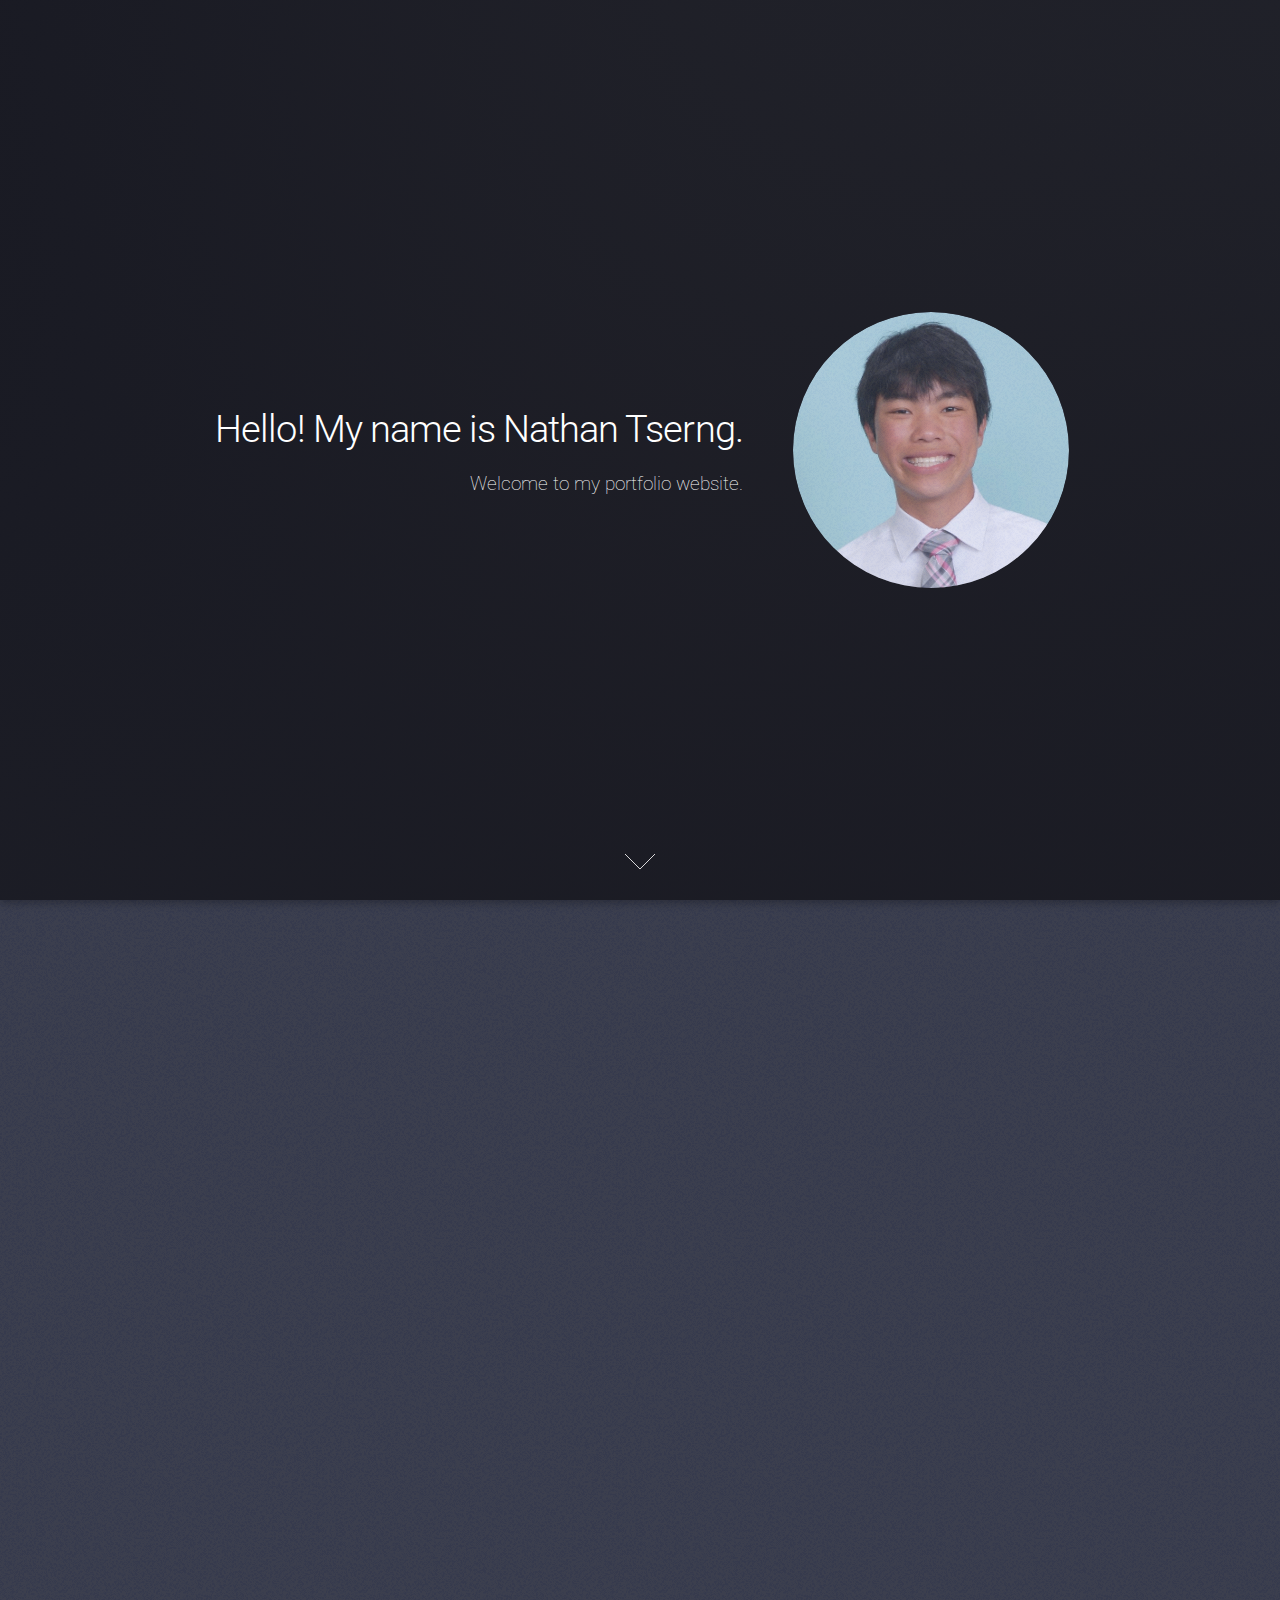
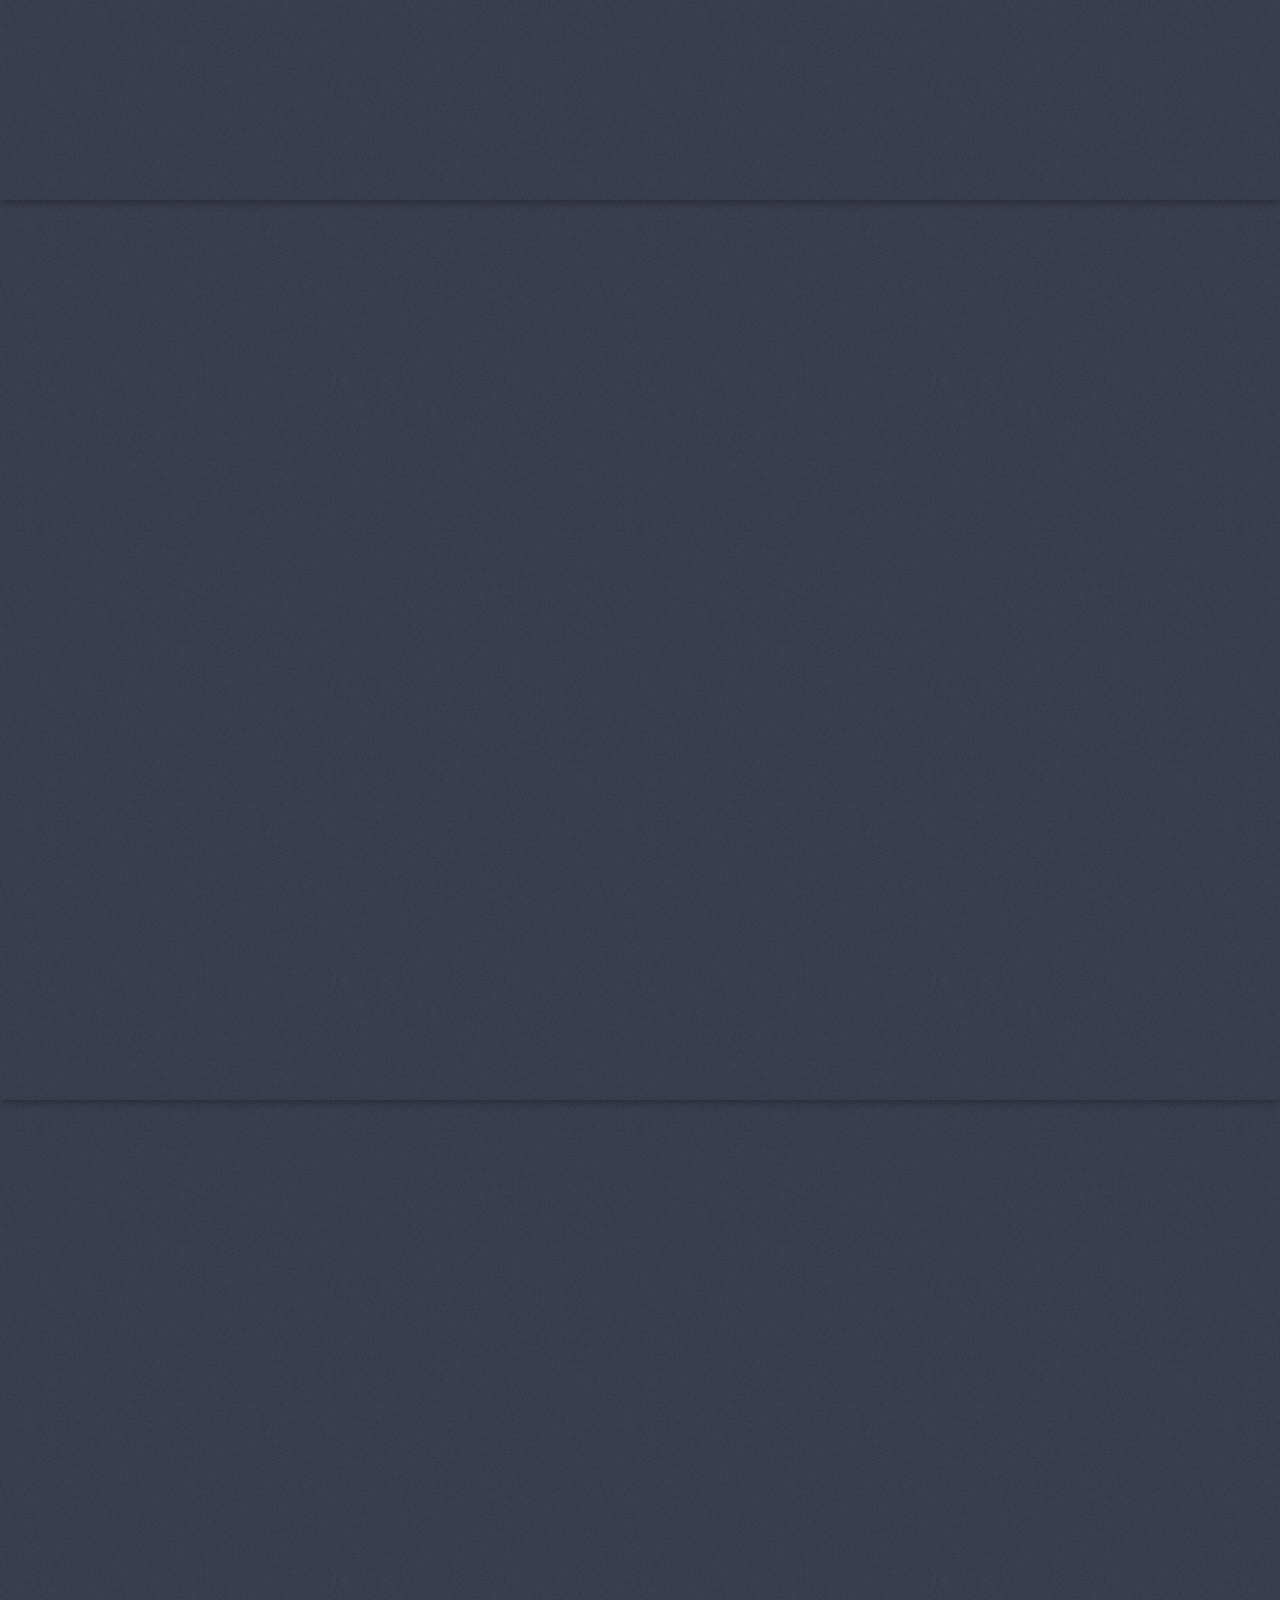
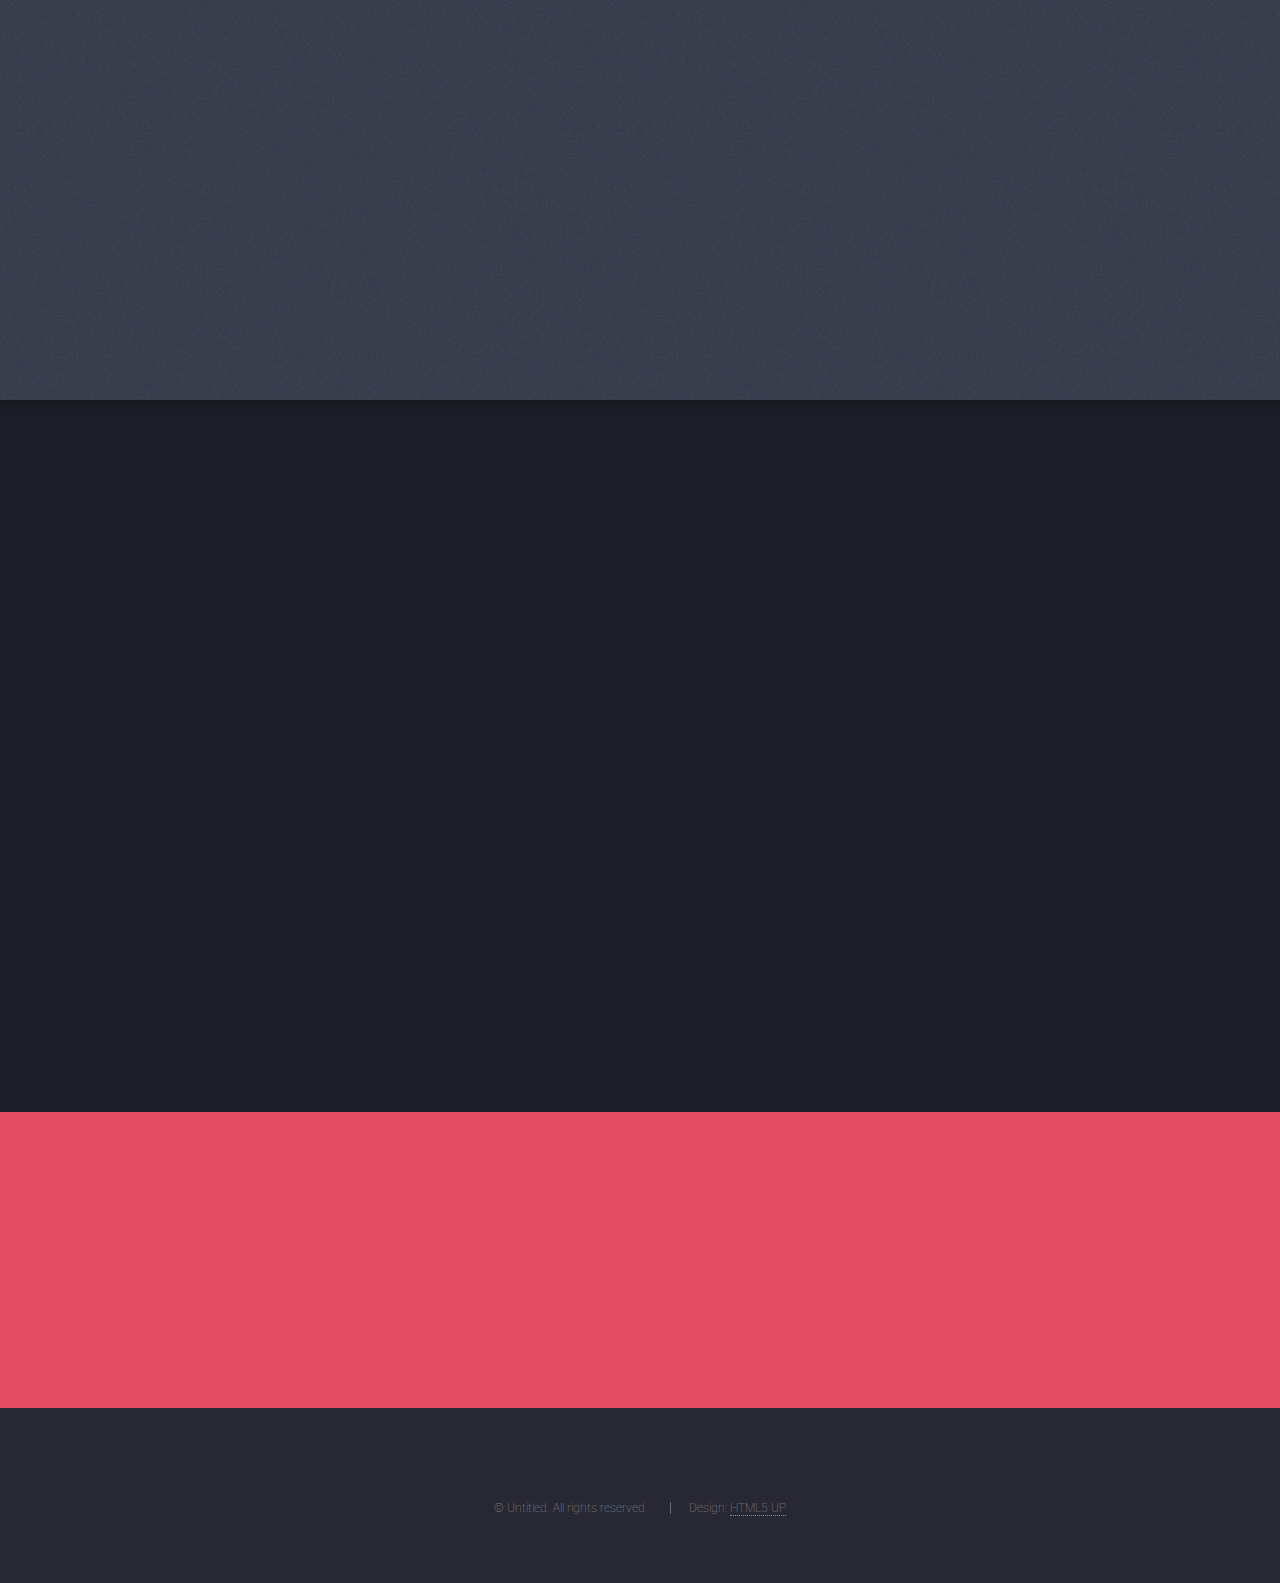
==== index.html @ 0f5d3986 "deleted learn more buttons" ====
<!DOCTYPE html>
<!--
	Landed by HTML5 UP
	html5up.net | @ajlkn
	Free for personal and commercial use under the CCA 3.0 license (html5up.net/license)
-->
<html>
  <head>
    <title>Nathan Tserng Portfolio</title>
    <meta charset="utf-8" />
    <meta
      name="viewport"
      content="width=device-width, initial-scale=1, user-scalable=no"
    />
    <link rel="stylesheet" href="assets/css/main.css" />
    <noscript
      ><link rel="stylesheet" href="assets/css/noscript.css"
    /></noscript>
    <style>
      .image {
        background-size: cover;
      }
    </style>
  </head>
  <body class="is-preload landing">
    <div id="page-wrapper">
      <!-- Banner -->
      <section id="banner">
        <div class="content">
          <header>
            <h2>Hello! My name is Nathan Tserng.</h2>
            <p>Welcome to my portfolio website.</p>
          </header>
          <span class="image"><img src="images/nathanimage.jpg" alt="" /></span>
        </div>
        <a href="#one" class="goto-next scrolly">Next</a>
      </section>

      <!-- One -->
      <section id="one" class="spotlight style1 bottom">
        <span class="image fit main"
          ><img src="images/tamu.jpg" alt=""
        /></span>
        <div class="content">
          <div class="container">
            <div class="row">
              <div class="col-4 col-12-medium">
                <header>
                  <h2>Here is what I've been doing recently.</h2>
                  <p>Check out some of my projects and experiences below.</p>
                </header>
              </div>
              <div class="col-4 col-12-medium">
                <p>
                  My name is Nathan Tserng, and I am currently an Engineering major at Texas A&M University.
                </p>
              </div>
              <div class="col-4 col-12-medium">

              </div>
            </div>
          </div>
        </div>
        <a href="#two" class="goto-next scrolly">Next</a>
      </section>

      <!-- Two -->
      <section id="two" class="spotlight style2 right">
        <span class="image fit main"
          ><img src="images/chatgpt.jpg" alt=""
        /></span>
        <div class="content">
          <header>
            <h2>Chat GPT and Philosophy Research</h2>
            <p>May 2023 - Present</p>
          </header>
          <p>
            Worked with ChatGPT and OpenAI to see how they could be used to
            automate philosphy research in the future. Also worked on developing
            an article summarizer using Python.
          </p>
          <!--
          <ul class="actions">
            <li><a href="#" class="button">Learn More</a></li>
          </ul>
        -->
        </div>
        <a href="#three" class="goto-next scrolly">Next</a>
      </section>

      <!-- Three -->
      <section id="three" class="spotlight style3 left">
        <span class="image fit main bottom"
          ><img src="images/iphone.jpg" alt=""
        /></span>
        <div class="content">
          <header>
            <h2>iOS Development Project</h2>
            <p>August 2022 - December 2022</p>
          </header>
          <p>
            Built a simple war card game for the Apple App Store. Coded both
            front-end and back-end using Swift.
          </p>
          <!--
          <ul class="actions">
            <li><a href="#" class="button">Learn More</a></li>
          </ul>
        -->
        </div>
        <a href="#four" class="goto-next scrolly">Next</a>
      </section>

      <!-- Four -->
      <section id="four" class="wrapper style1 special fade-up">
        <div class="container">
          <header class="major">
            <h2>Organizations</h2>
            <p>Here are some of the other things I am involved in.</p>
          </header>
          <div class="box alt">
            <div class="row gtr-uniform">
              <section class="col-4 col-6-medium col-12-xsmall">
                <span class="icon solid alt major fa-chart-area"></span>
                <h3>Aggie Coding Club</h3>
                <p>
                  Attended coding workshops and took part in coding projects
                </p>
              </section>
              <section class="col-4 col-6-medium col-12-xsmall">
                <span class="icon solid alt major fa-comment"></span>
                <h3>National Organization for Business and Engineering</h3>
                <p>
                  Dealt with the intersection between the fields of engineering and business
                </p>
              </section>
              <section class="col-4 col-6-medium col-12-xsmall">
                <span class="icon solid alt major fa-flask"></span>
                <h3>Brown Foundation Leadership Organization</h3>
                <p>
                  Worked on becoming leaders around the community and across campus
                </p>
              </section>
              
            </div>
          </div>
          <footer class="major">
            <ul class="actions special">
              <li><a href="#" class="button">Back to the top</a></li>
            </ul>
          </footer>
        </div>
      </section>

      <!-- Five -->
      <section id="five" class="wrapper style2 special fade">
        <div class="container">
          <header>
            <h2>Contact Me</h2>
            <p>
              Click the links below to learn more about me or email me.
            </p>
          </header>
          <ul class="icons">
            <li>
              <a href="https://www.linkedin.com/in/nathantserng" class="icon brands alt fa-linkedin-in"
                ><span class="label">LinkedIn</span></a
              >
            </li>
  
            <li>
              <a href="https://www.github.com/ntserng" class="icon brands alt fa-github"
                ><span class="label">GitHub</span></a
              >
            </li>
            <li>
              <a href="mailto:ntserng@gmail.com" class="icon solid alt fa-envelope"
                ><span class="label">Email</span></a
              >
            </li>
          </ul>

            </div>
          </form>
        </div>
      </section>

      <!-- Footer -->
      <footer id="footer">
        
        <ul class="copyright">
          <li>&copy; Untitled. All rights reserved.</li>
          <li>Design: <a href="http://html5up.net">HTML5 UP</a></li>
        </ul>
      </footer>
    </div>

    <!-- Scripts -->
    <script src="assets/js/jquery.min.js"></script>
    <script src="assets/js/jquery.scrolly.min.js"></script>
    <script src="assets/js/jquery.dropotron.min.js"></script>
    <script src="assets/js/jquery.scrollex.min.js"></script>
    <script src="assets/js/browser.min.js"></script>
    <script src="assets/js/breakpoints.min.js"></script>
    <script src="assets/js/util.js"></script>
    <script src="assets/js/main.js"></script>
  </body>
</html>
---- assets/css/main.css ----
@import url("fontawesome-all.min.css");
@import url("https://fonts.googleapis.com/css?family=Roboto:100,300,100italic,300italic");

/*
	Landed by HTML5 UP
	html5up.net | @ajlkn
	Free for personal and commercial use under the CCA 3.0 license (html5up.net/license)
*/

html, body, div, span, applet, object,
iframe, h1, h2, h3, h4, h5, h6, p, blockquote,
pre, a, abbr, acronym, address, big, cite,
code, del, dfn, em, img, ins, kbd, q, s, samp,
small, strike, strong, sub, sup, tt, var, b,
u, i, center, dl, dt, dd, ol, ul, li, fieldset,
form, label, legend, table, caption, tbody,
tfoot, thead, tr, th, td, article, aside,
canvas, details, embed, figure, figcaption,
footer, header, hgroup, menu, nav, output, ruby,
section, summary, time, mark, audio, video {
	margin: 0;
	padding: 0;
	border: 0;
	font-size: 100%;
	font: inherit;
	vertical-align: baseline;}

article, aside, details, figcaption, figure,
footer, header, hgroup, menu, nav, section {
	display: block;}

body {
	line-height: 1;
}

ol, ul {
	list-style: none;
}

blockquote, q {
	quotes: none;
}

	blockquote:before, blockquote:after, q:before, q:after {
		content: '';
		content: none;
	}

table {
	border-collapse: collapse;
	border-spacing: 0;
}

body {
	-webkit-text-size-adjust: none;
}

mark {
	background-color: transparent;
	color: inherit;
}

input::-moz-focus-inner {
	border: 0;
	padding: 0;
}

input, select, textarea {
	-moz-appearance: none;
	-webkit-appearance: none;
	-ms-appearance: none;
	appearance: none;
}

/* Basic */

	html {
		box-sizing: border-box;
	}

	*, *:before, *:after {
		box-sizing: inherit;
	}

	html, body {
		background: #1c1d26;
	}

	body.is-preload *, body.is-preload *:before, body.is-preload *:after {
		-moz-animation: none !important;
		-webkit-animation: none !important;
		-ms-animation: none !important;
		animation: none !important;
		-moz-transition: none !important;
		-webkit-transition: none !important;
		-ms-transition: none !important;
		transition: none !important;
	}

	body, input, select, textarea {
		color: rgba(255, 255, 255, 0.75);
		font-family: "Roboto", Helvetica, sans-serif;
		font-size: 15pt;
		font-weight: 100;
		line-height: 1.75em;
	}

	a {
		-moz-transition: border-color 0.2s ease-in-out, color 0.2s ease-in-out;
		-webkit-transition: border-color 0.2s ease-in-out, color 0.2s ease-in-out;
		-ms-transition: border-color 0.2s ease-in-out, color 0.2s ease-in-out;
		transition: border-color 0.2s ease-in-out, color 0.2s ease-in-out;
		border-bottom: dotted 1px;
		color: #e44c65;
		text-decoration: none;
	}

		a:hover {
			color: #e44c65 !important;
			border-bottom-color: transparent;
		}

	strong, b {
		color: #ffffff;
		font-weight: 300;
	}

	em, i {
		font-style: italic;
	}

	p {
		margin: 0 0 2em 0;
	}

	h1, h2, h3, h4, h5, h6 {
		color: #ffffff;
		font-weight: 300;
		line-height: 1em;
		margin: 0 0 1em 0;
	}

		h1 a, h2 a, h3 a, h4 a, h5 a, h6 a {
			color: inherit;
			border: 0;
		}

	h2 {
		font-size: 2em;
		line-height: 1.5em;
		letter-spacing: -0.025em;
	}

	h3 {
		font-size: 1.35em;
		line-height: 1.5em;
	}

	h4 {
		font-size: 1.1em;
		line-height: 1.5em;
	}

	h5 {
		font-size: 0.9em;
		line-height: 1.5em;
	}

	h6 {
		font-size: 0.7em;
		line-height: 1.5em;
	}

	sub {
		font-size: 0.8em;
		position: relative;
		top: 0.5em;
	}

	sup {
		font-size: 0.8em;
		position: relative;
		top: -0.5em;
	}

	hr {
		border: 0;
		border-bottom: solid 1px rgba(255, 255, 255, 0.3);
		margin: 3em 0;
	}

		hr.major {
			margin: 4em 0;
		}

	blockquote {
		border-left: solid 4px rgba(255, 255, 255, 0.3);
		font-style: italic;
		margin: 0 0 2em 0;
		padding: 0.5em 0 0.5em 2em;
	}

	code {
		background: rgba(255, 255, 255, 0.075);
		border-radius: 4px;
		font-family: "Courier New", monospace;
		font-size: 0.9em;
		margin: 0 0.25em;
		padding: 0.25em 0.65em;
	}

	pre {
		-webkit-overflow-scrolling: touch;
		font-family: "Courier New", monospace;
		font-size: 0.9em;
		margin: 0 0 2em 0;
	}

		pre code {
			display: block;
			line-height: 1.75em;
			padding: 1em 1.5em;
			overflow-x: auto;
		}

	.align-left {
		text-align: left;
	}

	.align-center {
		text-align: center;
	}

	.align-right {
		text-align: right;
	}

/* Loader */

	@-moz-keyframes spinner-show {
		0% {
			opacity: 0;
		}

		100% {
			opacity: 1;
		}
	}

	@-webkit-keyframes spinner-show {
		0% {
			opacity: 0;
		}

		100% {
			opacity: 1;
		}
	}

	@-ms-keyframes spinner-show {
		0% {
			opacity: 0;
		}

		100% {
			opacity: 1;
		}
	}

	@keyframes spinner-show {
		0% {
			opacity: 0;
		}

		100% {
			opacity: 1;
		}
	}

	@-moz-keyframes spinner-hide {
		0% {
			color: rgba(255, 255, 255, 0.15);
			z-index: 100001;
			-moz-transform: scale(1) rotate(0deg);
			-webkit-transform: scale(1) rotate(0deg);
			-ms-transform: scale(1) rotate(0deg);
			transform: scale(1) rotate(0deg);
		}

		99% {
			color: #1c1d26;
			z-index: 100001;
			-moz-transform: scale(0.5) rotate(360deg);
			-webkit-transform: scale(0.5) rotate(360deg);
			-ms-transform: scale(0.5) rotate(360deg);
			transform: scale(0.5) rotate(360deg);
		}

		100% {
			color: #1c1d26;
			z-index: -1;
			-moz-transform: scale(0.5) rotate(360deg);
			-webkit-transform: scale(0.5) rotate(360deg);
			-ms-transform: scale(0.5) rotate(360deg);
			transform: scale(0.5) rotate(360deg);
		}
	}

	@-webkit-keyframes spinner-hide {
		0% {
			color: rgba(255, 255, 255, 0.15);
			z-index: 100001;
			-moz-transform: scale(1) rotate(0deg);
			-webkit-transform: scale(1) rotate(0deg);
			-ms-transform: scale(1) rotate(0deg);
			transform: scale(1) rotate(0deg);
		}

		99% {
			color: #1c1d26;
			z-index: 100001;
			-moz-transform: scale(0.5) rotate(360deg);
			-webkit-transform: scale(0.5) rotate(360deg);
			-ms-transform: scale(0.5) rotate(360deg);
			transform: scale(0.5) rotate(360deg);
		}

		100% {
			color: #1c1d26;
			z-index: -1;
			-moz-transform: scale(0.5) rotate(360deg);
			-webkit-transform: scale(0.5) rotate(360deg);
			-ms-transform: scale(0.5) rotate(360deg);
			transform: scale(0.5) rotate(360deg);
		}
	}

	@-ms-keyframes spinner-hide {
		0% {
			color: rgba(255, 255, 255, 0.15);
			z-index: 100001;
			-moz-transform: scale(1) rotate(0deg);
			-webkit-transform: scale(1) rotate(0deg);
			-ms-transform: scale(1) rotate(0deg);
			transform: scale(1) rotate(0deg);
		}

		99% {
			color: #1c1d26;
			z-index: 100001;
			-moz-transform: scale(0.5) rotate(360deg);
			-webkit-transform: scale(0.5) rotate(360deg);
			-ms-transform: scale(0.5) rotate(360deg);
			transform: scale(0.5) rotate(360deg);
		}

		100% {
			color: #1c1d26;
			z-index: -1;
			-moz-transform: scale(0.5) rotate(360deg);
			-webkit-transform: scale(0.5) rotate(360deg);
			-ms-transform: scale(0.5) rotate(360deg);
			transform: scale(0.5) rotate(360deg);
		}
	}

	@keyframes spinner-hide {
		0% {
			color: rgba(255, 255, 255, 0.15);
			z-index: 100001;
			-moz-transform: scale(1) rotate(0deg);
			-webkit-transform: scale(1) rotate(0deg);
			-ms-transform: scale(1) rotate(0deg);
			transform: scale(1) rotate(0deg);
		}

		99% {
			color: #1c1d26;
			z-index: 100001;
			-moz-transform: scale(0.5) rotate(360deg);
			-webkit-transform: scale(0.5) rotate(360deg);
			-ms-transform: scale(0.5) rotate(360deg);
			transform: scale(0.5) rotate(360deg);
		}

		100% {
			color: #1c1d26;
			z-index: -1;
			-moz-transform: scale(0.5) rotate(360deg);
			-webkit-transform: scale(0.5) rotate(360deg);
			-ms-transform: scale(0.5) rotate(360deg);
			transform: scale(0.5) rotate(360deg);
		}
	}

	@-moz-keyframes spinner-rotate {
		0% {
			-moz-transform: scale(1) rotate(0deg);
			-webkit-transform: scale(1) rotate(0deg);
			-ms-transform: scale(1) rotate(0deg);
			transform: scale(1) rotate(0deg);
		}

		100% {
			-moz-transform: scale(1) rotate(360deg);
			-webkit-transform: scale(1) rotate(360deg);
			-ms-transform: scale(1) rotate(360deg);
			transform: scale(1) rotate(360deg);
		}
	}

	@-webkit-keyframes spinner-rotate {
		0% {
			-moz-transform: scale(1) rotate(0deg);
			-webkit-transform: scale(1) rotate(0deg);
			-ms-transform: scale(1) rotate(0deg);
			transform: scale(1) rotate(0deg);
		}

		100% {
			-moz-transform: scale(1) rotate(360deg);
			-webkit-transform: scale(1) rotate(360deg);
			-ms-transform: scale(1) rotate(360deg);
			transform: scale(1) rotate(360deg);
		}
	}

	@-ms-keyframes spinner-rotate {
		0% {
			-moz-transform: scale(1) rotate(0deg);
			-webkit-transform: scale(1) rotate(0deg);
			-ms-transform: scale(1) rotate(0deg);
			transform: scale(1) rotate(0deg);
		}

		100% {
			-moz-transform: scale(1) rotate(360deg);
			-webkit-transform: scale(1) rotate(360deg);
			-ms-transform: scale(1) rotate(360deg);
			transform: scale(1) rotate(360deg);
		}
	}

	@keyframes spinner-rotate {
		0% {
			-moz-transform: scale(1) rotate(0deg);
			-webkit-transform: scale(1) rotate(0deg);
			-ms-transform: scale(1) rotate(0deg);
			transform: scale(1) rotate(0deg);
		}

		100% {
			-moz-transform: scale(1) rotate(360deg);
			-webkit-transform: scale(1) rotate(360deg);
			-ms-transform: scale(1) rotate(360deg);
			transform: scale(1) rotate(360deg);
		}
	}

	@-moz-keyframes overlay-hide {
		0% {
			opacity: 1;
			z-index: 100000;
		}

		15% {
			opacity: 1;
			z-index: 100000;
		}

		99% {
			opacity: 0;
			z-index: 100000;
		}

		100% {
			opacity: 0;
			z-index: -1;
		}
	}

	@-webkit-keyframes overlay-hide {
		0% {
			opacity: 1;
			z-index: 100000;
		}

		15% {
			opacity: 1;
			z-index: 100000;
		}

		99% {
			opacity: 0;
			z-index: 100000;
		}

		100% {
			opacity: 0;
			z-index: -1;
		}
	}

	@-ms-keyframes overlay-hide {
		0% {
			opacity: 1;
			z-index: 100000;
		}

		15% {
			opacity: 1;
			z-index: 100000;
		}

		99% {
			opacity: 0;
			z-index: 100000;
		}

		100% {
			opacity: 0;
			z-index: -1;
		}
	}

	@keyframes overlay-hide {
		0% {
			opacity: 1;
			z-index: 100000;
		}

		15% {
			opacity: 1;
			z-index: 100000;
		}

		99% {
			opacity: 0;
			z-index: 100000;
		}

		100% {
			opacity: 0;
			z-index: -1;
		}
	}

	body.landing {
		text-decoration: none;
	}

		body.landing:before {
			-moz-osx-font-smoothing: grayscale;
			-webkit-font-smoothing: antialiased;
			display: inline-block;
			font-style: normal;
			font-variant: normal;
			text-rendering: auto;
			line-height: 1;
			text-transform: none !important;
			font-family: 'Font Awesome 5 Free';
			font-weight: 900;
		}

		body.landing:before {
			-moz-animation: spinner-show 1.5s 1 0.25s ease forwards, spinner-hide 0.25s ease-in-out forwards !important;
			-webkit-animation: spinner-show 1.5s 1 0.25s ease forwards, spinner-hide 0.25s ease-in-out forwards !important;
			-ms-animation: spinner-show 1.5s 1 0.25s ease forwards, spinner-hide 0.25s ease-in-out forwards !important;
			animation: spinner-show 1.5s 1 0.25s ease forwards, spinner-hide 0.25s ease-in-out forwards !important;
			-moz-transform-origin: 50% 50%;
			-webkit-transform-origin: 50% 50%;
			-ms-transform-origin: 50% 50%;
			transform-origin: 50% 50%;
			color: rgba(255, 255, 255, 0.15);
			content: '\f1ce';
			cursor: default;
			display: block;
			font-size: 2em;
			height: 2em;
			left: 50%;
			line-height: 2em;
			margin: -1em 0 0 -1em;
			opacity: 0;
			position: fixed;
			text-align: center;
			top: 50%;
			width: 2em;
			z-index: -1;
		}

		body.landing:after {
			-moz-animation: overlay-hide 1.5s ease-in forwards !important;
			-webkit-animation: overlay-hide 1.5s ease-in forwards !important;
			-ms-animation: overlay-hide 1.5s ease-in forwards !important;
			animation: overlay-hide 1.5s ease-in forwards !important;
			background: #1c1d26;
			content: '';
			display: block;
			height: 100%;
			left: 0;
			opacity: 0;
			position: fixed;
			top: 0;
			width: 100%;
			z-index: -1;
		}

		body.landing.is-preload:before {
			-moz-animation: spinner-show 1.5s 1 0.25s ease forwards, spinner-rotate 0.75s infinite linear !important;
			-webkit-animation: spinner-show 1.5s 1 0.25s ease forwards, spinner-rotate 0.75s infinite linear !important;
			-ms-animation: spinner-show 1.5s 1 0.25s ease forwards, spinner-rotate 0.75s infinite linear !important;
			animation: spinner-show 1.5s 1 0.25s ease forwards, spinner-rotate 0.75s infinite linear !important;
			z-index: 100001;
		}

		body.landing.is-preload:after {
			-moz-animation: none !important;
			-webkit-animation: none !important;
			-ms-animation: none !important;
			animation: none !important;
			opacity: 1;
			z-index: 100000;
		}

	@media (-webkit-min-device-pixel-ratio: 2) {

		body.landing:before {
			line-height: 2.025em;
		}

	}

/* Container */

	.container {
		margin: 0 auto;
		max-width: calc(100% - 4em);
		width: 70em;
	}

		.container.xsmall {
			width: 17.5em;
		}

		.container.small {
			width: 35em;
		}

		.container.medium {
			width: 52.5em;
		}

		.container.large {
			width: 87.5em;
		}

		.container.xlarge {
			width: 105em;
		}

		.container.max {
			width: 100%;
		}

		@media screen and (max-width: 1280px) {

			.container {
				width: 90%;
				max-width: 100%;
			}

		}

		@media screen and (max-width: 980px) {

			.container {
				width: 100% !important;
			}

		}

/* Row */

	.row {
		display: flex;
		flex-wrap: wrap;
		box-sizing: border-box;
		align-items: stretch;
	}

		.row > * {
			box-sizing: border-box;
		}

		.row.gtr-uniform > * > :last-child {
			margin-bottom: 0;
		}

		.row.aln-left {
			justify-content: flex-start;
		}

		.row.aln-center {
			justify-content: center;
		}

		.row.aln-right {
			justify-content: flex-end;
		}

		.row.aln-top {
			align-items: flex-start;
		}

		.row.aln-middle {
			align-items: center;
		}

		.row.aln-bottom {
			align-items: flex-end;
		}

		.row > .imp {
			order: -1;
		}

		.row > .col-1 {
			width: 8.33333%;
		}

		.row > .off-1 {
			margin-left: 8.33333%;
		}

		.row > .col-2 {
			width: 16.66667%;
		}

		.row > .off-2 {
			margin-left: 16.66667%;
		}

		.row > .col-3 {
			width: 25%;
		}

		.row > .off-3 {
			margin-left: 25%;
		}

		.row > .col-4 {
			width: 33.33333%;
		}

		.row > .off-4 {
			margin-left: 33.33333%;
		}

		.row > .col-5 {
			width: 41.66667%;
		}

		.row > .off-5 {
			margin-left: 41.66667%;
		}

		.row > .col-6 {
			width: 50%;
		}

		.row > .off-6 {
			margin-left: 50%;
		}

		.row > .col-7 {
			width: 58.33333%;
		}

		.row > .off-7 {
			margin-left: 58.33333%;
		}

		.row > .col-8 {
			width: 66.66667%;
		}

		.row > .off-8 {
			margin-left: 66.66667%;
		}

		.row > .col-9 {
			width: 75%;
		}

		.row > .off-9 {
			margin-left: 75%;
		}

		.row > .col-10 {
			width: 83.33333%;
		}

		.row > .off-10 {
			margin-left: 83.33333%;
		}

		.row > .col-11 {
			width: 91.66667%;
		}

		.row > .off-11 {
			margin-left: 91.66667%;
		}

		.row > .col-12 {
			width: 100%;
		}

		.row > .off-12 {
			margin-left: 100%;
		}

		.row.gtr-0 {
			margin-top: 0;
			margin-left: 0em;
		}

			.row.gtr-0 > * {
				padding: 0 0 0 0em;
			}

			.row.gtr-0.gtr-uniform {
				margin-top: 0em;
			}

				.row.gtr-0.gtr-uniform > * {
					padding-top: 0em;
				}

		.row.gtr-25 {
			margin-top: 0;
			margin-left: -0.625em;
		}

			.row.gtr-25 > * {
				padding: 0 0 0 0.625em;
			}

			.row.gtr-25.gtr-uniform {
				margin-top: -0.625em;
			}

				.row.gtr-25.gtr-uniform > * {
					padding-top: 0.625em;
				}

		.row.gtr-50 {
			margin-top: 0;
			margin-left: -1.25em;
		}

			.row.gtr-50 > * {
				padding: 0 0 0 1.25em;
			}

			.row.gtr-50.gtr-uniform {
				margin-top: -1.25em;
			}

				.row.gtr-50.gtr-uniform > * {
					padding-top: 1.25em;
				}

		.row {
			margin-top: 0;
			margin-left: -2.5em;
		}

			.row > * {
				padding: 0 0 0 2.5em;
			}

			.row.gtr-uniform {
				margin-top: -2.5em;
			}

				.row.gtr-uniform > * {
					padding-top: 2.5em;
				}

		.row.gtr-150 {
			margin-top: 0;
			margin-left: -3.75em;
		}

			.row.gtr-150 > * {
				padding: 0 0 0 3.75em;
			}

			.row.gtr-150.gtr-uniform {
				margin-top: -3.75em;
			}

				.row.gtr-150.gtr-uniform > * {
					padding-top: 3.75em;
				}

		.row.gtr-200 {
			margin-top: 0;
			margin-left: -5em;
		}

			.row.gtr-200 > * {
				padding: 0 0 0 5em;
			}

			.row.gtr-200.gtr-uniform {
				margin-top: -5em;
			}

				.row.gtr-200.gtr-uniform > * {
					padding-top: 5em;
				}

		@media screen and (max-width: 1680px) {

			.row {
				display: flex;
				flex-wrap: wrap;
				box-sizing: border-box;
				align-items: stretch;
			}

				.row > * {
					box-sizing: border-box;
				}

				.row.gtr-uniform > * > :last-child {
					margin-bottom: 0;
				}

				.row.aln-left {
					justify-content: flex-start;
				}

				.row.aln-center {
					justify-content: center;
				}

				.row.aln-right {
					justify-content: flex-end;
				}

				.row.aln-top {
					align-items: flex-start;
				}

				.row.aln-middle {
					align-items: center;
				}

				.row.aln-bottom {
					align-items: flex-end;
				}

				.row > .imp-xlarge {
					order: -1;
				}

				.row > .col-1-xlarge {
					width: 8.33333%;
				}

				.row > .off-1-xlarge {
					margin-left: 8.33333%;
				}

				.row > .col-2-xlarge {
					width: 16.66667%;
				}

				.row > .off-2-xlarge {
					margin-left: 16.66667%;
				}

				.row > .col-3-xlarge {
					width: 25%;
				}

				.row > .off-3-xlarge {
					margin-left: 25%;
				}

				.row > .col-4-xlarge {
					width: 33.33333%;
				}

				.row > .off-4-xlarge {
					margin-left: 33.33333%;
				}

				.row > .col-5-xlarge {
					width: 41.66667%;
				}

				.row > .off-5-xlarge {
					margin-left: 41.66667%;
				}

				.row > .col-6-xlarge {
					width: 50%;
				}

				.row > .off-6-xlarge {
					margin-left: 50%;
				}

				.row > .col-7-xlarge {
					width: 58.33333%;
				}

				.row > .off-7-xlarge {
					margin-left: 58.33333%;
				}

				.row > .col-8-xlarge {
					width: 66.66667%;
				}

				.row > .off-8-xlarge {
					margin-left: 66.66667%;
				}

				.row > .col-9-xlarge {
					width: 75%;
				}

				.row > .off-9-xlarge {
					margin-left: 75%;
				}

				.row > .col-10-xlarge {
					width: 83.33333%;
				}

				.row > .off-10-xlarge {
					margin-left: 83.33333%;
				}

				.row > .col-11-xlarge {
					width: 91.66667%;
				}

				.row > .off-11-xlarge {
					margin-left: 91.66667%;
				}

				.row > .col-12-xlarge {
					width: 100%;
				}

				.row > .off-12-xlarge {
					margin-left: 100%;
				}

				.row.gtr-0 {
					margin-top: 0;
					margin-left: 0em;
				}

					.row.gtr-0 > * {
						padding: 0 0 0 0em;
					}

					.row.gtr-0.gtr-uniform {
						margin-top: 0em;
					}

						.row.gtr-0.gtr-uniform > * {
							padding-top: 0em;
						}

				.row.gtr-25 {
					margin-top: 0;
					margin-left: -0.625em;
				}

					.row.gtr-25 > * {
						padding: 0 0 0 0.625em;
					}

					.row.gtr-25.gtr-uniform {
						margin-top: -0.625em;
					}

						.row.gtr-25.gtr-uniform > * {
							padding-top: 0.625em;
						}

				.row.gtr-50 {
					margin-top: 0;
					margin-left: -1.25em;
				}

					.row.gtr-50 > * {
						padding: 0 0 0 1.25em;
					}

					.row.gtr-50.gtr-uniform {
						margin-top: -1.25em;
					}

						.row.gtr-50.gtr-uniform > * {
							padding-top: 1.25em;
						}

				.row {
					margin-top: 0;
					margin-left: -2.5em;
				}

					.row > * {
						padding: 0 0 0 2.5em;
					}

					.row.gtr-uniform {
						margin-top: -2.5em;
					}

						.row.gtr-uniform > * {
							padding-top: 2.5em;
						}

				.row.gtr-150 {
					margin-top: 0;
					margin-left: -3.75em;
				}

					.row.gtr-150 > * {
						padding: 0 0 0 3.75em;
					}

					.row.gtr-150.gtr-uniform {
						margin-top: -3.75em;
					}

						.row.gtr-150.gtr-uniform > * {
							padding-top: 3.75em;
						}

				.row.gtr-200 {
					margin-top: 0;
					margin-left: -5em;
				}

					.row.gtr-200 > * {
						padding: 0 0 0 5em;
					}

					.row.gtr-200.gtr-uniform {
						margin-top: -5em;
					}

						.row.gtr-200.gtr-uniform > * {
							padding-top: 5em;
						}

		}

		@media screen and (max-width: 1280px) {

			.row {
				display: flex;
				flex-wrap: wrap;
				box-sizing: border-box;
				align-items: stretch;
			}

				.row > * {
					box-sizing: border-box;
				}

				.row.gtr-uniform > * > :last-child {
					margin-bottom: 0;
				}

				.row.aln-left {
					justify-content: flex-start;
				}

				.row.aln-center {
					justify-content: center;
				}

				.row.aln-right {
					justify-content: flex-end;
				}

				.row.aln-top {
					align-items: flex-start;
				}

				.row.aln-middle {
					align-items: center;
				}

				.row.aln-bottom {
					align-items: flex-end;
				}

				.row > .imp-large {
					order: -1;
				}

				.row > .col-1-large {
					width: 8.33333%;
				}

				.row > .off-1-large {
					margin-left: 8.33333%;
				}

				.row > .col-2-large {
					width: 16.66667%;
				}

				.row > .off-2-large {
					margin-left: 16.66667%;
				}

				.row > .col-3-large {
					width: 25%;
				}

				.row > .off-3-large {
					margin-left: 25%;
				}

				.row > .col-4-large {
					width: 33.33333%;
				}

				.row > .off-4-large {
					margin-left: 33.33333%;
				}

				.row > .col-5-large {
					width: 41.66667%;
				}

				.row > .off-5-large {
					margin-left: 41.66667%;
				}

				.row > .col-6-large {
					width: 50%;
				}

				.row > .off-6-large {
					margin-left: 50%;
				}

				.row > .col-7-large {
					width: 58.33333%;
				}

				.row > .off-7-large {
					margin-left: 58.33333%;
				}

				.row > .col-8-large {
					width: 66.66667%;
				}

				.row > .off-8-large {
					margin-left: 66.66667%;
				}

				.row > .col-9-large {
					width: 75%;
				}

				.row > .off-9-large {
					margin-left: 75%;
				}

				.row > .col-10-large {
					width: 83.33333%;
				}

				.row > .off-10-large {
					margin-left: 83.33333%;
				}

				.row > .col-11-large {
					width: 91.66667%;
				}

				.row > .off-11-large {
					margin-left: 91.66667%;
				}

				.row > .col-12-large {
					width: 100%;
				}

				.row > .off-12-large {
					margin-left: 100%;
				}

				.row.gtr-0 {
					margin-top: 0;
					margin-left: 0em;
				}

					.row.gtr-0 > * {
						padding: 0 0 0 0em;
					}

					.row.gtr-0.gtr-uniform {
						margin-top: 0em;
					}

						.row.gtr-0.gtr-uniform > * {
							padding-top: 0em;
						}

				.row.gtr-25 {
					margin-top: 0;
					margin-left: -0.625em;
				}

					.row.gtr-25 > * {
						padding: 0 0 0 0.625em;
					}

					.row.gtr-25.gtr-uniform {
						margin-top: -0.625em;
					}

						.row.gtr-25.gtr-uniform > * {
							padding-top: 0.625em;
						}

				.row.gtr-50 {
					margin-top: 0;
					margin-left: -1.25em;
				}

					.row.gtr-50 > * {
						padding: 0 0 0 1.25em;
					}

					.row.gtr-50.gtr-uniform {
						margin-top: -1.25em;
					}

						.row.gtr-50.gtr-uniform > * {
							padding-top: 1.25em;
						}

				.row {
					margin-top: 0;
					margin-left: -2.5em;
				}

					.row > * {
						padding: 0 0 0 2.5em;
					}

					.row.gtr-uniform {
						margin-top: -2.5em;
					}

						.row.gtr-uniform > * {
							padding-top: 2.5em;
						}

				.row.gtr-150 {
					margin-top: 0;
					margin-left: -3.75em;
				}

					.row.gtr-150 > * {
						padding: 0 0 0 3.75em;
					}

					.row.gtr-150.gtr-uniform {
						margin-top: -3.75em;
					}

						.row.gtr-150.gtr-uniform > * {
							padding-top: 3.75em;
						}

				.row.gtr-200 {
					margin-top: 0;
					margin-left: -5em;
				}

					.row.gtr-200 > * {
						padding: 0 0 0 5em;
					}

					.row.gtr-200.gtr-uniform {
						margin-top: -5em;
					}

						.row.gtr-200.gtr-uniform > * {
							padding-top: 5em;
						}

		}

		@media screen and (max-width: 980px) {

			.row {
				display: flex;
				flex-wrap: wrap;
				box-sizing: border-box;
				align-items: stretch;
			}

				.row > * {
					box-sizing: border-box;
				}

				.row.gtr-uniform > * > :last-child {
					margin-bottom: 0;
				}

				.row.aln-left {
					justify-content: flex-start;
				}

				.row.aln-center {
					justify-content: center;
				}

				.row.aln-right {
					justify-content: flex-end;
				}

				.row.aln-top {
					align-items: flex-start;
				}

				.row.aln-middle {
					align-items: center;
				}

				.row.aln-bottom {
					align-items: flex-end;
				}

				.row > .imp-medium {
					order: -1;
				}

				.row > .col-1-medium {
					width: 8.33333%;
				}

				.row > .off-1-medium {
					margin-left: 8.33333%;
				}

				.row > .col-2-medium {
					width: 16.66667%;
				}

				.row > .off-2-medium {
					margin-left: 16.66667%;
				}

				.row > .col-3-medium {
					width: 25%;
				}

				.row > .off-3-medium {
					margin-left: 25%;
				}

				.row > .col-4-medium {
					width: 33.33333%;
				}

				.row > .off-4-medium {
					margin-left: 33.33333%;
				}

				.row > .col-5-medium {
					width: 41.66667%;
				}

				.row > .off-5-medium {
					margin-left: 41.66667%;
				}

				.row > .col-6-medium {
					width: 50%;
				}

				.row > .off-6-medium {
					margin-left: 50%;
				}

				.row > .col-7-medium {
					width: 58.33333%;
				}

				.row > .off-7-medium {
					margin-left: 58.33333%;
				}

				.row > .col-8-medium {
					width: 66.66667%;
				}

				.row > .off-8-medium {
					margin-left: 66.66667%;
				}

				.row > .col-9-medium {
					width: 75%;
				}

				.row > .off-9-medium {
					margin-left: 75%;
				}

				.row > .col-10-medium {
					width: 83.33333%;
				}

				.row > .off-10-medium {
					margin-left: 83.33333%;
				}

				.row > .col-11-medium {
					width: 91.66667%;
				}

				.row > .off-11-medium {
					margin-left: 91.66667%;
				}

				.row > .col-12-medium {
					width: 100%;
				}

				.row > .off-12-medium {
					margin-left: 100%;
				}

				.row.gtr-0 {
					margin-top: 0;
					margin-left: 0em;
				}

					.row.gtr-0 > * {
						padding: 0 0 0 0em;
					}

					.row.gtr-0.gtr-uniform {
						margin-top: 0em;
					}

						.row.gtr-0.gtr-uniform > * {
							padding-top: 0em;
						}

				.row.gtr-25 {
					margin-top: 0;
					margin-left: -0.625em;
				}

					.row.gtr-25 > * {
						padding: 0 0 0 0.625em;
					}

					.row.gtr-25.gtr-uniform {
						margin-top: -0.625em;
					}

						.row.gtr-25.gtr-uniform > * {
							padding-top: 0.625em;
						}

				.row.gtr-50 {
					margin-top: 0;
					margin-left: -1.25em;
				}

					.row.gtr-50 > * {
						padding: 0 0 0 1.25em;
					}

					.row.gtr-50.gtr-uniform {
						margin-top: -1.25em;
					}

						.row.gtr-50.gtr-uniform > * {
							padding-top: 1.25em;
						}

				.row {
					margin-top: 0;
					margin-left: -2.5em;
				}

					.row > * {
						padding: 0 0 0 2.5em;
					}

					.row.gtr-uniform {
						margin-top: -2.5em;
					}

						.row.gtr-uniform > * {
							padding-top: 2.5em;
						}

				.row.gtr-150 {
					margin-top: 0;
					margin-left: -3.75em;
				}

					.row.gtr-150 > * {
						padding: 0 0 0 3.75em;
					}

					.row.gtr-150.gtr-uniform {
						margin-top: -3.75em;
					}

						.row.gtr-150.gtr-uniform > * {
							padding-top: 3.75em;
						}

				.row.gtr-200 {
					margin-top: 0;
					margin-left: -5em;
				}

					.row.gtr-200 > * {
						padding: 0 0 0 5em;
					}

					.row.gtr-200.gtr-uniform {
						margin-top: -5em;
					}

						.row.gtr-200.gtr-uniform > * {
							padding-top: 5em;
						}

		}

		@media screen and (max-width: 736px) {

			.row {
				display: flex;
				flex-wrap: wrap;
				box-sizing: border-box;
				align-items: stretch;
			}

				.row > * {
					box-sizing: border-box;
				}

				.row.gtr-uniform > * > :last-child {
					margin-bottom: 0;
				}

				.row.aln-left {
					justify-content: flex-start;
				}

				.row.aln-center {
					justify-content: center;
				}

				.row.aln-right {
					justify-content: flex-end;
				}

				.row.aln-top {
					align-items: flex-start;
				}

				.row.aln-middle {
					align-items: center;
				}

				.row.aln-bottom {
					align-items: flex-end;
				}

				.row > .imp-small {
					order: -1;
				}

				.row > .col-1-small {
					width: 8.33333%;
				}

				.row > .off-1-small {
					margin-left: 8.33333%;
				}

				.row > .col-2-small {
					width: 16.66667%;
				}

				.row > .off-2-small {
					margin-left: 16.66667%;
				}

				.row > .col-3-small {
					width: 25%;
				}

				.row > .off-3-small {
					margin-left: 25%;
				}

				.row > .col-4-small {
					width: 33.33333%;
				}

				.row > .off-4-small {
					margin-left: 33.33333%;
				}

				.row > .col-5-small {
					width: 41.66667%;
				}

				.row > .off-5-small {
					margin-left: 41.66667%;
				}

				.row > .col-6-small {
					width: 50%;
				}

				.row > .off-6-small {
					margin-left: 50%;
				}

				.row > .col-7-small {
					width: 58.33333%;
				}

				.row > .off-7-small {
					margin-left: 58.33333%;
				}

				.row > .col-8-small {
					width: 66.66667%;
				}

				.row > .off-8-small {
					margin-left: 66.66667%;
				}

				.row > .col-9-small {
					width: 75%;
				}

				.row > .off-9-small {
					margin-left: 75%;
				}

				.row > .col-10-small {
					width: 83.33333%;
				}

				.row > .off-10-small {
					margin-left: 83.33333%;
				}

				.row > .col-11-small {
					width: 91.66667%;
				}

				.row > .off-11-small {
					margin-left: 91.66667%;
				}

				.row > .col-12-small {
					width: 100%;
				}

				.row > .off-12-small {
					margin-left: 100%;
				}

				.row.gtr-0 {
					margin-top: 0;
					margin-left: 0em;
				}

					.row.gtr-0 > * {
						padding: 0 0 0 0em;
					}

					.row.gtr-0.gtr-uniform {
						margin-top: 0em;
					}

						.row.gtr-0.gtr-uniform > * {
							padding-top: 0em;
						}

				.row.gtr-25 {
					margin-top: 0;
					margin-left: -0.625em;
				}

					.row.gtr-25 > * {
						padding: 0 0 0 0.625em;
					}

					.row.gtr-25.gtr-uniform {
						margin-top: -0.625em;
					}

						.row.gtr-25.gtr-uniform > * {
							padding-top: 0.625em;
						}

				.row.gtr-50 {
					margin-top: 0;
					margin-left: -1.25em;
				}

					.row.gtr-50 > * {
						padding: 0 0 0 1.25em;
					}

					.row.gtr-50.gtr-uniform {
						margin-top: -1.25em;
					}

						.row.gtr-50.gtr-uniform > * {
							padding-top: 1.25em;
						}

				.row {
					margin-top: 0;
					margin-left: -2.5em;
				}

					.row > * {
						padding: 0 0 0 2.5em;
					}

					.row.gtr-uniform {
						margin-top: -2.5em;
					}

						.row.gtr-uniform > * {
							padding-top: 2.5em;
						}

				.row.gtr-150 {
					margin-top: 0;
					margin-left: -3.75em;
				}

					.row.gtr-150 > * {
						padding: 0 0 0 3.75em;
					}

					.row.gtr-150.gtr-uniform {
						margin-top: -3.75em;
					}

						.row.gtr-150.gtr-uniform > * {
							padding-top: 3.75em;
						}

				.row.gtr-200 {
					margin-top: 0;
					margin-left: -5em;
				}

					.row.gtr-200 > * {
						padding: 0 0 0 5em;
					}

					.row.gtr-200.gtr-uniform {
						margin-top: -5em;
					}

						.row.gtr-200.gtr-uniform > * {
							padding-top: 5em;
						}

		}

		@media screen and (max-width: 480px) {

			.row {
				display: flex;
				flex-wrap: wrap;
				box-sizing: border-box;
				align-items: stretch;
			}

				.row > * {
					box-sizing: border-box;
				}

				.row.gtr-uniform > * > :last-child {
					margin-bottom: 0;
				}

				.row.aln-left {
					justify-content: flex-start;
				}

				.row.aln-center {
					justify-content: center;
				}

				.row.aln-right {
					justify-content: flex-end;
				}

				.row.aln-top {
					align-items: flex-start;
				}

				.row.aln-middle {
					align-items: center;
				}

				.row.aln-bottom {
					align-items: flex-end;
				}

				.row > .imp-xsmall {
					order: -1;
				}

				.row > .col-1-xsmall {
					width: 8.33333%;
				}

				.row > .off-1-xsmall {
					margin-left: 8.33333%;
				}

				.row > .col-2-xsmall {
					width: 16.66667%;
				}

				.row > .off-2-xsmall {
					margin-left: 16.66667%;
				}

				.row > .col-3-xsmall {
					width: 25%;
				}

				.row > .off-3-xsmall {
					margin-left: 25%;
				}

				.row > .col-4-xsmall {
					width: 33.33333%;
				}

				.row > .off-4-xsmall {
					margin-left: 33.33333%;
				}

				.row > .col-5-xsmall {
					width: 41.66667%;
				}

				.row > .off-5-xsmall {
					margin-left: 41.66667%;
				}

				.row > .col-6-xsmall {
					width: 50%;
				}

				.row > .off-6-xsmall {
					margin-left: 50%;
				}

				.row > .col-7-xsmall {
					width: 58.33333%;
				}

				.row > .off-7-xsmall {
					margin-left: 58.33333%;
				}

				.row > .col-8-xsmall {
					width: 66.66667%;
				}

				.row > .off-8-xsmall {
					margin-left: 66.66667%;
				}

				.row > .col-9-xsmall {
					width: 75%;
				}

				.row > .off-9-xsmall {
					margin-left: 75%;
				}

				.row > .col-10-xsmall {
					width: 83.33333%;
				}

				.row > .off-10-xsmall {
					margin-left: 83.33333%;
				}

				.row > .col-11-xsmall {
					width: 91.66667%;
				}

				.row > .off-11-xsmall {
					margin-left: 91.66667%;
				}

				.row > .col-12-xsmall {
					width: 100%;
				}

				.row > .off-12-xsmall {
					margin-left: 100%;
				}

				.row.gtr-0 {
					margin-top: 0;
					margin-left: 0em;
				}

					.row.gtr-0 > * {
						padding: 0 0 0 0em;
					}

					.row.gtr-0.gtr-uniform {
						margin-top: 0em;
					}

						.row.gtr-0.gtr-uniform > * {
							padding-top: 0em;
						}

				.row.gtr-25 {
					margin-top: 0;
					margin-left: -0.625em;
				}

					.row.gtr-25 > * {
						padding: 0 0 0 0.625em;
					}

					.row.gtr-25.gtr-uniform {
						margin-top: -0.625em;
					}

						.row.gtr-25.gtr-uniform > * {
							padding-top: 0.625em;
						}

				.row.gtr-50 {
					margin-top: 0;
					margin-left: -1.25em;
				}

					.row.gtr-50 > * {
						padding: 0 0 0 1.25em;
					}

					.row.gtr-50.gtr-uniform {
						margin-top: -1.25em;
					}

						.row.gtr-50.gtr-uniform > * {
							padding-top: 1.25em;
						}

				.row {
					margin-top: 0;
					margin-left: -2.5em;
				}

					.row > * {
						padding: 0 0 0 2.5em;
					}

					.row.gtr-uniform {
						margin-top: -2.5em;
					}

						.row.gtr-uniform > * {
							padding-top: 2.5em;
						}

				.row.gtr-150 {
					margin-top: 0;
					margin-left: -3.75em;
				}

					.row.gtr-150 > * {
						padding: 0 0 0 3.75em;
					}

					.row.gtr-150.gtr-uniform {
						margin-top: -3.75em;
					}

						.row.gtr-150.gtr-uniform > * {
							padding-top: 3.75em;
						}

				.row.gtr-200 {
					margin-top: 0;
					margin-left: -5em;
				}

					.row.gtr-200 > * {
						padding: 0 0 0 5em;
					}

					.row.gtr-200.gtr-uniform {
						margin-top: -5em;
					}

						.row.gtr-200.gtr-uniform > * {
							padding-top: 5em;
						}

		}

/* Section/Article */

	section.special, article.special {
		text-align: center;
	}

	header p {
		color: #ffffff;
		position: relative;
		margin: 0 0 1.5em 0;
	}

	header h2 + p {
		font-size: 1.25em;
		margin-top: -1em;
		line-height: 1.75em;
	}

	header h3 + p {
		font-size: 1.1em;
		margin-top: -0.8em;
		line-height: 1.75em;
	}

	header h4 + p,
	header h5 + p,
	header h6 + p {
		font-size: 0.9em;
		margin-top: -0.6em;
		line-height: 1.5em;
	}

	header.major {
		margin: 0 0 4em 0;
		position: relative;
		text-align: center;
	}

		header.major:after {
			background: #e44c65;
			content: '';
			display: inline-block;
			height: 0.2em;
			max-width: 20em;
			width: 75%;
		}

	footer.major {
		margin: 4em 0 0 0;
	}

/* Form */

	form {
		margin: 0 0 2em 0;
	}

		form.cta {
			max-width: 35em;
			margin-left: auto;
			margin-right: auto;
		}

	label {
		color: #ffffff;
		display: block;
		font-size: 0.9em;
		font-weight: 300;
		margin: 0 0 1em 0;
	}

	input[type="text"],
	input[type="password"],
	input[type="email"],
	select,
	textarea {
		-moz-appearance: none;
		-webkit-appearance: none;
		-ms-appearance: none;
		appearance: none;
		-moz-transition: border-color 0.2s ease-in-out;
		-webkit-transition: border-color 0.2s ease-in-out;
		-ms-transition: border-color 0.2s ease-in-out;
		transition: border-color 0.2s ease-in-out;
		background: transparent;
		border-radius: 4px;
		border: solid 1px rgba(255, 255, 255, 0.3);
		color: inherit;
		display: block;
		outline: 0;
		padding: 0 1em;
		text-decoration: none;
		width: 100%;
	}

		input[type="text"]:invalid,
		input[type="password"]:invalid,
		input[type="email"]:invalid,
		select:invalid,
		textarea:invalid {
			box-shadow: none;
		}

		input[type="text"]:focus,
		input[type="password"]:focus,
		input[type="email"]:focus,
		select:focus,
		textarea:focus {
			border-color: #e44c65;
		}

	select {
		background-image: url("data:image/svg+xml;charset=utf8,%3Csvg xmlns='http://www.w3.org/2000/svg' width='40' height='40' preserveAspectRatio='none' viewBox='0 0 40 40'%3E%3Cpath d='M9.4,12.3l10.4,10.4l10.4-10.4c0.2-0.2,0.5-0.4,0.9-0.4c0.3,0,0.6,0.1,0.9,0.4l3.3,3.3c0.2,0.2,0.4,0.5,0.4,0.9 c0,0.4-0.1,0.6-0.4,0.9L20.7,31.9c-0.2,0.2-0.5,0.4-0.9,0.4c-0.3,0-0.6-0.1-0.9-0.4L4.3,17.3c-0.2-0.2-0.4-0.5-0.4-0.9 c0-0.4,0.1-0.6,0.4-0.9l3.3-3.3c0.2-0.2,0.5-0.4,0.9-0.4S9.1,12.1,9.4,12.3z' fill='rgba(255, 255, 255, 0.3)' /%3E%3C/svg%3E");
		background-size: 1.25rem;
		background-repeat: no-repeat;
		background-position: calc(100% - 1rem) center;
		height: 3em;
		padding-right: 3em;
		text-overflow: ellipsis;
	}

		select option {
			color: #ffffff;
			background: #1c1d26;
		}

		select:focus::-ms-value {
			background-color: transparent;
		}

		select::-ms-expand {
			display: none;
		}

	input[type="text"],
	input[type="password"],
	input[type="email"],
	select {
		height: 3em;
	}

	textarea {
		padding: 0.75em 1em;
	}

	input[type="checkbox"],
	input[type="radio"] {
		-moz-appearance: none;
		-webkit-appearance: none;
		-ms-appearance: none;
		appearance: none;
		display: block;
		float: left;
		margin-right: -2em;
		opacity: 0;
		width: 1em;
		z-index: -1;
	}

		input[type="checkbox"] + label,
		input[type="radio"] + label {
			text-decoration: none;
			color: rgba(255, 255, 255, 0.75);
			cursor: pointer;
			display: inline-block;
			font-size: 1em;
			font-weight: 100;
			padding-left: 2.55em;
			padding-right: 0.75em;
			position: relative;
		}

			input[type="checkbox"] + label:before,
			input[type="radio"] + label:before {
				-moz-osx-font-smoothing: grayscale;
				-webkit-font-smoothing: antialiased;
				display: inline-block;
				font-style: normal;
				font-variant: normal;
				text-rendering: auto;
				line-height: 1;
				text-transform: none !important;
				font-family: 'Font Awesome 5 Free';
				font-weight: 900;
			}

			input[type="checkbox"] + label:before,
			input[type="radio"] + label:before {
				border-radius: 4px;
				border: solid 1px rgba(255, 255, 255, 0.3);
				content: '';
				display: inline-block;
				font-size: 0.8em;
				height: 2.25em;
				left: 0;
				line-height: 2.25em;
				position: absolute;
				text-align: center;
				top: 0;
				width: 2.25em;
			}

		input[type="checkbox"]:checked + label:before,
		input[type="radio"]:checked + label:before {
			background: rgba(255, 255, 255, 0.25);
			color: #ffffff;
			content: '\f00c';
		}

		input[type="checkbox"]:focus + label:before,
		input[type="radio"]:focus + label:before {
			border-color: #e44c65;
		}

	input[type="checkbox"] + label:before {
		border-radius: 4px;
	}

	input[type="radio"] + label:before {
		border-radius: 100%;
	}

	::-webkit-input-placeholder {
		color: rgba(255, 255, 255, 0.5) !important;
		opacity: 1.0;
	}

	:-moz-placeholder {
		color: rgba(255, 255, 255, 0.5) !important;
		opacity: 1.0;
	}

	::-moz-placeholder {
		color: rgba(255, 255, 255, 0.5) !important;
		opacity: 1.0;
	}

	:-ms-input-placeholder {
		color: rgba(255, 255, 255, 0.5) !important;
		opacity: 1.0;
	}

/* Box */

	.box {
		border-radius: 4px;
		border: solid 1px rgba(255, 255, 255, 0.3);
		margin-bottom: 2em;
		padding: 1.5em;
	}

		.box > :last-child,
		.box > :last-child > :last-child,
		.box > :last-child > :last-child > :last-child {
			margin-bottom: 0;
		}

		.box.alt {
			border: 0;
			border-radius: 0;
			padding: 0;
		}

/* Icon */

	.icon {
		text-decoration: none;
		border-bottom: none;
		position: relative;
	}

		.icon:before {
			-moz-osx-font-smoothing: grayscale;
			-webkit-font-smoothing: antialiased;
			display: inline-block;
			font-style: normal;
			font-variant: normal;
			text-rendering: auto;
			line-height: 1;
			text-transform: none !important;
			font-family: 'Font Awesome 5 Free';
			font-weight: 400;
		}

		.icon > .label {
			display: none;
		}

		.icon:before {
			line-height: inherit;
		}

		.icon.solid:before {
			font-weight: 900 !important;
		}

		.icon.brands:before {
			font-family: 'Font Awesome 5 Brands' !important;
		}

		.icon.alt {
			text-decoration: none;
		}

			.icon.alt:before {
				-moz-osx-font-smoothing: grayscale;
				-webkit-font-smoothing: antialiased;
				display: inline-block;
				font-style: normal;
				font-variant: normal;
				text-rendering: auto;
				line-height: 1;
				text-transform: none !important;
				font-family: 'Font Awesome 5 Free';
				font-weight: 400;
			}

			.icon.alt:before {
				color: #1c1d26 !important;
				text-shadow: 1px 0 0 #ffffff, -1px 0 0 #ffffff, 0 1px 0 #ffffff, 0 -1px 0 #ffffff;
			}

		.icon.major {
			background: #272833;
			border-radius: 100%;
			cursor: default;
			display: inline-block;
			height: 6em;
			line-height: 5.65em;
			margin: 0 0 2em 0;
			text-align: center;
			width: 6em;
		}

			.icon.major:before {
				font-size: 2.25em;
			}

			.icon.major.alt {
				text-decoration: none;
			}

				.icon.major.alt:before {
					-moz-osx-font-smoothing: grayscale;
					-webkit-font-smoothing: antialiased;
					display: inline-block;
					font-style: normal;
					font-variant: normal;
					text-rendering: auto;
					line-height: 1;
					text-transform: none !important;
					font-family: 'Font Awesome 5 Free';
					font-weight: 400;
				}

				.icon.major.alt:before {
					color: #272833 !important;
					text-shadow: 1px 0 0 #ffffff, -1px 0 0 #ffffff, 0 1px 0 #ffffff, 0 -1px 0 #ffffff;
				}

/* Image */

	.image {
		border-radius: 4px;
		border: 0;
		display: inline-block;
		position: relative;
		overflow: hidden;
	}

		.image:before {
			content: '';
			display: block;
			position: absolute;
			left: 0;
			top: 0;
			background-image: url("images/overlay.png");
			width: 100%;
			height: 100%;
			z-index: 1;
		}

		.image img {
			border-radius: 4px;
			display: block;
		}

		.image.left {
			float: left;
			margin: 0 1.5em 1em 0;
			top: 0.25em;
		}

		.image.right {
			float: right;
			margin: 0 0 1em 1.5em;
			top: 0.25em;
		}

		.image.left, .image.right {
			max-width: 40%;
		}

			.image.left img, .image.right img {
				width: 100%;
			}

		.image.fit {
			display: block;
			margin: 0 0 2em 0;
			width: 100%;
		}

			.image.fit img {
				width: 100%;
			}

/* List */

	ol {
		list-style: decimal;
		margin: 0 0 2em 0;
		padding-left: 1.25em;
	}

		ol li {
			padding-left: 0.25em;
		}

	ul {
		list-style: disc;
		margin: 0 0 2em 0;
		padding-left: 1em;
	}

		ul li {
			padding-left: 0.5em;
		}

		ul.alt {
			list-style: none;
			padding-left: 0;
		}

			ul.alt li {
				border-top: solid 1px rgba(255, 255, 255, 0.3);
				padding: 0.5em 0;
			}

				ul.alt li:first-child {
					border-top: 0;
					padding-top: 0;
				}

	dl {
		margin: 0 0 2em 0;
	}

/* Icons */

	ul.icons {
		cursor: default;
		list-style: none;
		padding-left: 0;
	}

		ul.icons li {
			display: inline-block;
			height: 2.5em;
			line-height: 2.5em;
			padding: 0 0.5em;
		}

			ul.icons li .icon {
				font-size: 0.8em;
			}

				ul.icons li .icon:before {
					font-size: 2em;
				}

/* Actions */

	ul.actions {
		display: -moz-flex;
		display: -webkit-flex;
		display: -ms-flex;
		display: flex;
		cursor: default;
		list-style: none;
		margin-left: -1em;
		padding-left: 0;
	}

		ul.actions li {
			padding: 0 0 0 1em;
			vertical-align: middle;
		}

		ul.actions.special {
			-moz-justify-content: center;
			-webkit-justify-content: center;
			-ms-justify-content: center;
			justify-content: center;
			width: 100%;
			margin-left: 0;
		}

			ul.actions.special li:first-child {
				padding-left: 0;
			}

		ul.actions.stacked {
			-moz-flex-direction: column;
			-webkit-flex-direction: column;
			-ms-flex-direction: column;
			flex-direction: column;
			margin-left: 0;
		}

			ul.actions.stacked li {
				padding: 1.3em 0 0 0;
			}

				ul.actions.stacked li:first-child {
					padding-top: 0;
				}

		ul.actions.fit {
			width: calc(100% + 1em);
		}

			ul.actions.fit li {
				-moz-flex-grow: 1;
				-webkit-flex-grow: 1;
				-ms-flex-grow: 1;
				flex-grow: 1;
				-moz-flex-shrink: 1;
				-webkit-flex-shrink: 1;
				-ms-flex-shrink: 1;
				flex-shrink: 1;
				width: 100%;
			}

				ul.actions.fit li > * {
					width: 100%;
				}

			ul.actions.fit.stacked {
				width: 100%;
			}

		@media screen and (max-width: 480px) {

			ul.actions:not(.fixed) {
				-moz-flex-direction: column;
				-webkit-flex-direction: column;
				-ms-flex-direction: column;
				flex-direction: column;
				margin-left: 0;
				width: 100% !important;
			}

				ul.actions:not(.fixed) li {
					-moz-flex-grow: 1;
					-webkit-flex-grow: 1;
					-ms-flex-grow: 1;
					flex-grow: 1;
					-moz-flex-shrink: 1;
					-webkit-flex-shrink: 1;
					-ms-flex-shrink: 1;
					flex-shrink: 1;
					padding: 1em 0 0 0;
					text-align: center;
					width: 100%;
				}

					ul.actions:not(.fixed) li > * {
						width: 100%;
					}

					ul.actions:not(.fixed) li:first-child {
						padding-top: 0;
					}

					ul.actions:not(.fixed) li input[type="submit"],
					ul.actions:not(.fixed) li input[type="reset"],
					ul.actions:not(.fixed) li input[type="button"],
					ul.actions:not(.fixed) li button,
					ul.actions:not(.fixed) li .button {
						width: 100%;
					}

						ul.actions:not(.fixed) li input[type="submit"].icon:before,
						ul.actions:not(.fixed) li input[type="reset"].icon:before,
						ul.actions:not(.fixed) li input[type="button"].icon:before,
						ul.actions:not(.fixed) li button.icon:before,
						ul.actions:not(.fixed) li .button.icon:before {
							margin-left: -0.5em;
						}

		}

/* Table */

	.table-wrapper {
		-webkit-overflow-scrolling: touch;
		overflow-x: auto;
	}

	table {
		margin: 0 0 2em 0;
		width: 100%;
	}

		table tbody tr {
			border: solid 1px rgba(255, 255, 255, 0.3);
			border-left: 0;
			border-right: 0;
		}

			table tbody tr:nth-child(2n + 1) {
				background-color: rgba(255, 255, 255, 0.075);
			}

		table td {
			padding: 0.75em 0.75em;
		}

		table th {
			color: #ffffff;
			font-size: 0.9em;
			font-weight: 300;
			padding: 0 0.75em 0.75em 0.75em;
			text-align: left;
		}

		table thead {
			border-bottom: solid 1px rgba(255, 255, 255, 0.3);
		}

		table tfoot {
			border-top: solid 1px rgba(255, 255, 255, 0.3);
		}

		table.alt {
			border-collapse: separate;
		}

			table.alt tbody tr td {
				border: solid 1px rgba(255, 255, 255, 0.3);
				border-left-width: 0;
				border-top-width: 0;
			}

				table.alt tbody tr td:first-child {
					border-left-width: 1px;
				}

			table.alt tbody tr:first-child td {
				border-top-width: 1px;
			}

			table.alt thead {
				border-bottom: 0;
			}

			table.alt tfoot {
				border-top: 0;
			}

/* Button */

	input[type="submit"],
	input[type="reset"],
	input[type="button"],
	.button {
		-moz-appearance: none;
		-webkit-appearance: none;
		-ms-appearance: none;
		appearance: none;
		-moz-transition: background-color 0.2s ease-in-out, color 0.2s ease-in-out, box-shadow 0.2s ease-in-out;
		-webkit-transition: background-color 0.2s ease-in-out, color 0.2s ease-in-out, box-shadow 0.2s ease-in-out;
		-ms-transition: background-color 0.2s ease-in-out, color 0.2s ease-in-out, box-shadow 0.2s ease-in-out;
		transition: background-color 0.2s ease-in-out, color 0.2s ease-in-out, box-shadow 0.2s ease-in-out;
		background-color: transparent;
		border-radius: 4px;
		border: 0;
		box-shadow: inset 0 0 0 1px rgba(255, 255, 255, 0.3);
		color: #ffffff !important;
		cursor: pointer;
		display: inline-block;
		font-weight: 300;
		height: 3em;
		line-height: 3em;
		padding: 0 2.25em;
		text-align: center;
		text-decoration: none;
		white-space: nowrap;
	}

		input[type="submit"]:hover, input[type="submit"]:active,
		input[type="reset"]:hover,
		input[type="reset"]:active,
		input[type="button"]:hover,
		input[type="button"]:active,
		.button:hover,
		.button:active {
			box-shadow: inset 0 0 0 1px #e44c65;
			color: #e44c65 !important;
		}

		input[type="submit"]:active,
		input[type="reset"]:active,
		input[type="button"]:active,
		.button:active {
			background-color: rgba(228, 76, 101, 0.15);
		}

		input[type="submit"].icon:before,
		input[type="reset"].icon:before,
		input[type="button"].icon:before,
		.button.icon:before {
			margin-right: 0.5em;
		}

		input[type="submit"].fit,
		input[type="reset"].fit,
		input[type="button"].fit,
		.button.fit {
			width: 100%;
		}

		input[type="submit"].small,
		input[type="reset"].small,
		input[type="button"].small,
		.button.small {
			font-size: 0.8em;
		}

		input[type="submit"].large,
		input[type="reset"].large,
		input[type="button"].large,
		.button.large {
			font-size: 1.35em;
		}

		input[type="submit"].primary,
		input[type="reset"].primary,
		input[type="button"].primary,
		.button.primary {
			background-color: #e44c65;
			box-shadow: none;
			color: #ffffff !important;
		}

			input[type="submit"].primary:hover,
			input[type="reset"].primary:hover,
			input[type="button"].primary:hover,
			.button.primary:hover {
				background-color: #e76278;
			}

			input[type="submit"].primary:active,
			input[type="reset"].primary:active,
			input[type="button"].primary:active,
			.button.primary:active {
				background-color: #e13652;
			}

		input[type="submit"].disabled, input[type="submit"]:disabled,
		input[type="reset"].disabled,
		input[type="reset"]:disabled,
		input[type="button"].disabled,
		input[type="button"]:disabled,
		.button.disabled,
		.button:disabled {
			background-color: rgba(255, 255, 255, 0.3) !important;
			box-shadow: none !important;
			color: #ffffff !important;
			cursor: default;
			opacity: 0.25;
		}

/* Goto Next */

	.goto-next {
		border: 0;
		bottom: 0;
		display: block;
		height: 5em;
		left: 50%;
		margin: 0 0 0 -5em;
		overflow: hidden;
		position: absolute;
		text-indent: 10em;
		white-space: nowrap;
		width: 10em;
		z-index: 1;
	}

		.goto-next:before {
			background-image: url("images/arrow.svg");
			background-position: center center;
			background-repeat: no-repeat;
			background-size: contain;
			content: '';
			display: block;
			height: 1.5em;
			left: 50%;
			margin: -0.75em 0 0 -1em;
			position: absolute;
			top: 50%;
			width: 2em;
			z-index: 1;
		}

/* Spotlight */

	.spotlight {
		background-attachment: fixed;
		background-position: center center;
		background-size: cover;
		box-shadow: 0 0.25em 0.5em 0 rgba(0, 0, 0, 0.25);
		height: 100vh;
		overflow: hidden;
		position: relative;
	}

		.spotlight:nth-last-of-type(1) {
			z-index: 1;
		}

		.spotlight:nth-last-of-type(2) {
			z-index: 2;
		}

		.spotlight:nth-last-of-type(3) {
			z-index: 3;
		}

		.spotlight:nth-last-of-type(4) {
			z-index: 4;
		}

		.spotlight:nth-last-of-type(5) {
			z-index: 5;
		}

		.spotlight:nth-last-of-type(6) {
			z-index: 6;
		}

		.spotlight:nth-last-of-type(7) {
			z-index: 7;
		}

		.spotlight:nth-last-of-type(8) {
			z-index: 8;
		}

		.spotlight:nth-last-of-type(9) {
			z-index: 9;
		}

		.spotlight:nth-last-of-type(10) {
			z-index: 10;
		}

		.spotlight:nth-last-of-type(11) {
			z-index: 11;
		}

		.spotlight:nth-last-of-type(12) {
			z-index: 12;
		}

		.spotlight:nth-last-of-type(13) {
			z-index: 13;
		}

		.spotlight:nth-last-of-type(14) {
			z-index: 14;
		}

		.spotlight:nth-last-of-type(15) {
			z-index: 15;
		}

		.spotlight:nth-last-of-type(16) {
			z-index: 16;
		}

		.spotlight:nth-last-of-type(17) {
			z-index: 17;
		}

		.spotlight:nth-last-of-type(18) {
			z-index: 18;
		}

		.spotlight:nth-last-of-type(19) {
			z-index: 19;
		}

		.spotlight:nth-last-of-type(20) {
			z-index: 20;
		}

		.spotlight:before {
			background-image: url("images/overlay.png");
			content: '';
			display: block;
			height: 100%;
			left: 0;
			top: 0;
			width: 100%;
		}

		.spotlight .image.main {
			display: none;
		}

			.spotlight .image.main img {
				position: relative;
			}

		.spotlight .content {
			-moz-transform: translate(0,0);
			-webkit-transform: translate(0,0);
			-ms-transform: translate(0,0);
			transform: translate(0,0);
			-moz-transition: -moz-transform 1s ease, opacity 1s ease;
			-webkit-transition: -webkit-transform 1s ease, opacity 1s ease;
			-ms-transition: -ms-transform 1s ease, opacity 1s ease;
			transition: transform 1s ease, opacity 1s ease;
			background: rgba(23, 24, 32, 0.95);
			border-style: solid;
			opacity: 1;
			position: absolute;
		}

		.spotlight .goto-next {
			-moz-transform: translate(0,0);
			-webkit-transform: translate(0,0);
			-ms-transform: translate(0,0);
			transform: translate(0,0);
			-moz-transition: -moz-transform 0.75s ease, opacity 1s ease-in;
			-webkit-transition: -webkit-transform 0.75s ease, opacity 1s ease-in;
			-ms-transition: -ms-transform 0.75s ease, opacity 1s ease-in;
			transition: transform 0.75s ease, opacity 1s ease-in;
			-moz-transition-delay: 0.5s;
			-webkit-transition-delay: 0.5s;
			-ms-transition-delay: 0.5s;
			transition-delay: 0.5s;
			opacity: 1;
		}

		.spotlight.top .content, .spotlight.bottom .content {
			left: 0;
			padding: 5.1em 0 3.1em 0;
			width: 100%;
		}

		.spotlight.top .content {
			border-bottom-width: 0.35em;
			top: 0;
		}

		.spotlight.bottom .content {
			border-top-width: 0.35em;
			bottom: 0;
		}

		.spotlight.left .content, .spotlight.right .content {
			height: 101%;
			padding: 6em 3em;
			top: 0;
			width: 28em;
		}

		.spotlight.left .content {
			border-right-width: 0.35em;
			left: 0;
		}

		.spotlight.right .content {
			border-left-width: 0.35em;
			right: 0;
		}

		.spotlight.style1 .content {
			border-color: #e44c65;
		}

		.spotlight.style2 .content {
			border-color: #5480f1;
		}

		.spotlight.style3 .content {
			border-color: #39c088;
		}

		.spotlight.inactive .content {
			opacity: 0;
		}

		.spotlight.inactive .goto-next {
			-moz-transform: translate(0,1.5em);
			-webkit-transform: translate(0,1.5em);
			-ms-transform: translate(0,1.5em);
			transform: translate(0,1.5em);
			opacity: 0;
		}

		.spotlight.inactive.top .content {
			-moz-transform: translate(0,-5em);
			-webkit-transform: translate(0,-5em);
			-ms-transform: translate(0,-5em);
			transform: translate(0,-5em);
		}

		.spotlight.inactive.bottom .content {
			-moz-transform: translate(0,5em);
			-webkit-transform: translate(0,5em);
			-ms-transform: translate(0,5em);
			transform: translate(0,5em);
		}

		.spotlight.inactive.left .content {
			-moz-transform: translate(-5em,0);
			-webkit-transform: translate(-5em,0);
			-ms-transform: translate(-5em,0);
			transform: translate(-5em,0);
		}

		.spotlight.inactive.right .content {
			-moz-transform: translate(5em,0);
			-webkit-transform: translate(5em,0);
			-ms-transform: translate(5em,0);
			transform: translate(5em,0);
		}

	body.is-touch .spotlight {
		background-attachment: scroll;
	}

/* Wrapper */

	.wrapper {
		padding: 6em 0 4em 0;
	}

		.wrapper.style2 {
			background: #e44c65;
		}

			.wrapper.style2 input[type="text"]:focus,
			.wrapper.style2 input[type="password"]:focus,
			.wrapper.style2 input[type="email"]:focus,
			.wrapper.style2 select:focus,
			.wrapper.style2 textarea:focus {
				border-color: rgba(255, 255, 255, 0.5);
			}

			.wrapper.style2 input[type="submit"]:hover, .wrapper.style2 input[type="submit"]:active,
			.wrapper.style2 input[type="reset"]:hover,
			.wrapper.style2 input[type="reset"]:active,
			.wrapper.style2 input[type="button"]:hover,
			.wrapper.style2 input[type="button"]:active,
			.wrapper.style2 .button:hover,
			.wrapper.style2 .button:active {
				background-color: rgba(255, 255, 255, 0.075) !important;
				box-shadow: inset 0 0 0 1px rgba(255, 255, 255, 0.5) !important;
				color: #ffffff !important;
			}

			.wrapper.style2 input[type="submit"]:active,
			.wrapper.style2 input[type="reset"]:active,
			.wrapper.style2 input[type="button"]:active,
			.wrapper.style2 .button:active {
				background-color: rgba(255, 255, 255, 0.25) !important;
			}

			.wrapper.style2 input[type="submit"].primary,
			.wrapper.style2 input[type="reset"].primary,
			.wrapper.style2 input[type="button"].primary,
			.wrapper.style2 .button.primary {
				background-color: #ffffff;
				color: #e44c65 !important;
			}

				.wrapper.style2 input[type="submit"].primary:hover, .wrapper.style2 input[type="submit"].primary:active,
				.wrapper.style2 input[type="reset"].primary:hover,
				.wrapper.style2 input[type="reset"].primary:active,
				.wrapper.style2 input[type="button"].primary:hover,
				.wrapper.style2 input[type="button"].primary:active,
				.wrapper.style2 .button.primary:hover,
				.wrapper.style2 .button.primary:active {
					background-color: rgba(255, 255, 255, 0.075) !important;
					box-shadow: inset 0 0 0 1px rgba(255, 255, 255, 0.5) !important;
					color: #ffffff !important;
				}

				.wrapper.style2 input[type="submit"].primary:active,
				.wrapper.style2 input[type="reset"].primary:active,
				.wrapper.style2 input[type="button"].primary:active,
				.wrapper.style2 .button.primary:active {
					background-color: rgba(255, 255, 255, 0.25) !important;
				}

		.wrapper.fade-down > .container {
			-moz-transform: translate(0,0);
			-webkit-transform: translate(0,0);
			-ms-transform: translate(0,0);
			transform: translate(0,0);
			-moz-transition: -moz-transform 1s ease, opacity 1s ease;
			-webkit-transition: -webkit-transform 1s ease, opacity 1s ease;
			-ms-transition: -ms-transform 1s ease, opacity 1s ease;
			transition: transform 1s ease, opacity 1s ease;
			opacity: 1;
		}

		.wrapper.fade-down.inactive > .container {
			-moz-transform: translate(0,-1em);
			-webkit-transform: translate(0,-1em);
			-ms-transform: translate(0,-1em);
			transform: translate(0,-1em);
			opacity: 0;
		}

		.wrapper.fade-up > .container {
			-moz-transform: translate(0,0);
			-webkit-transform: translate(0,0);
			-ms-transform: translate(0,0);
			transform: translate(0,0);
			-moz-transition: -moz-transform 1s ease, opacity 1s ease;
			-webkit-transition: -webkit-transform 1s ease, opacity 1s ease;
			-ms-transition: -ms-transform 1s ease, opacity 1s ease;
			transition: transform 1s ease, opacity 1s ease;
			opacity: 1;
		}

		.wrapper.fade-up.inactive > .container {
			-moz-transform: translate(0,1em);
			-webkit-transform: translate(0,1em);
			-ms-transform: translate(0,1em);
			transform: translate(0,1em);
			opacity: 0;
		}

		.wrapper.fade > .container {
			-moz-transition: opacity 1s ease;
			-webkit-transition: opacity 1s ease;
			-ms-transition: opacity 1s ease;
			transition: opacity 1s ease;
			opacity: 1;
		}

		.wrapper.fade.inactive > .container {
			opacity: 0;
		}

/* Dropotron */

	.dropotron {
		background: rgba(39, 40, 51, 0.965);
		border-radius: 4px;
		box-shadow: 0 0.075em 0.35em 0 rgba(0, 0, 0, 0.125);
		list-style: none;
		margin-top: calc(-0.25em + 1px);
		min-width: 12em;
		padding: 0.25em 0;
	}

		.dropotron > li {
			border-top: solid 1px rgba(255, 255, 255, 0.035);
			padding: 0;
		}

			.dropotron > li a, .dropotron > li span {
				border: 0;
				color: rgba(255, 255, 255, 0.75);
				display: block;
				padding: 0.1em 1em;
				text-decoration: none;
			}

			.dropotron > li:first-child {
				border-top: 0;
			}

			.dropotron > li.active > a, .dropotron > li.active > span {
				color: #e44c65;
			}

		.dropotron.level-0 {
			font-size: 0.8em;
			margin-top: 1em;
		}

			.dropotron.level-0:before {
				-moz-transform: rotate(45deg);
				-webkit-transform: rotate(45deg);
				-ms-transform: rotate(45deg);
				transform: rotate(45deg);
				background: #272833;
				content: '';
				display: block;
				height: 1em;
				position: absolute;
				right: 1.5em;
				top: -0.5em;
				width: 1em;
			}

	body.landing .dropotron.level-0 {
		margin-top: 0;
	}

/* Header */

	#page-wrapper {
		padding-top: 3.5em;
	}

	#header {
		background: rgba(39, 40, 51, 0.965);
		box-shadow: 0 0 0.25em 0 rgba(0, 0, 0, 0.25);
		cursor: default;
		height: 3.5em;
		left: 0;
		line-height: 3.5em;
		position: fixed;
		top: 0;
		width: 100%;
		z-index: 100;
	}

		#header h1 {
			height: inherit;
			left: 1.25em;
			line-height: inherit;
			margin: 0;
			position: absolute;
			top: 0;
		}

		#header nav {
			position: absolute;
			right: 1em;
			top: 0;
		}

			#header nav ul {
				margin: 0;
			}

				#header nav ul li {
					display: inline-block;
					margin-left: 1em;
				}

					#header nav ul li a, #header nav ul li span {
						border: 0;
						color: inherit;
						display: inline-block;
						height: inherit;
						line-height: inherit;
						outline: 0;
					}

						#header nav ul li a.button, #header nav ul li span.button {
							height: 2em;
							line-height: 2em;
							padding: 0 1.25em;
						}

						#header nav ul li a:not(.button):before, #header nav ul li span:not(.button):before {
							margin-right: 0.5em;
						}

					#header nav ul li.active > a, #header nav ul li.active > span {
						color: #e44c65;
					}

					#header nav ul li > ul {
						display: none;
					}

	body.landing #page-wrapper {
		padding-top: 0;
	}

	body.landing #header {
		background: transparent;
		box-shadow: none;
		position: absolute;
	}

/* Banner */

	#banner {
		background-attachment: fixed;
		background-color: #272833;
		background-image: url("../../images/banner.jpg");
		background-position: center center;
		background-size: cover;
		box-shadow: 0 0.25em 0.5em 0 rgba(0, 0, 0, 0.25);
		min-height: 100vh;
		position: relative;
		text-align: center;
		z-index: 21;
	}

		#banner:before {
			content: '';
			display: inline-block;
			height: 100vh;
			vertical-align: middle;
			width: 1%;
		}

		#banner:after {
			background-image: -moz-linear-gradient(top, rgba(23, 24, 32, 0.95), rgba(23, 24, 32, 0.95)), url("images/overlay.png");;
			background-image: -webkit-linear-gradient(top, rgba(23, 24, 32, 0.95), rgba(23, 24, 32, 0.95)), url("images/overlay.png");;
			background-image: -ms-linear-gradient(top, rgba(23, 24, 32, 0.95), rgba(23, 24, 32, 0.95)), url("images/overlay.png");;
			background-image: linear-gradient(top, rgba(23, 24, 32, 0.95), rgba(23, 24, 32, 0.95)), url("images/overlay.png");;
			content: '';
			display: block;
			height: 100%;
			left: 0;
			position: absolute;
			top: 0;
			width: 100%;
		}

		#banner .content {
			display: inline-block;
			margin-right: 1%;
			max-width: 95%;
			padding: 6em;
			position: relative;
			text-align: right;
			vertical-align: middle;
			z-index: 1;
		}

			#banner .content header {
				display: inline-block;
				vertical-align: middle;
			}

				#banner .content header h2 {
					font-size: 2.5em;
					margin: 0;
				}

				#banner .content header p {
					margin: 0.5em 0 0 0;
					top: 0;
				}

			#banner .content .image {
				border-radius: 100%;
				display: inline-block;
				height: 18em;
				margin-left: 3em;
				vertical-align: middle;
				width: 18em;
			}

				#banner .content .image img {
					border-radius: 100%;
					display: block;
					width: 100%;
				}

	body.is-touch #banner {
		background-attachment: scroll;
	}

/* Footer */

	#footer {
		background: #272833;
		padding: 6em 0;
		text-align: center;
	}

		#footer .icons .icon.alt {
			text-decoration: none;
		}

			#footer .icons .icon.alt:before {
				-moz-osx-font-smoothing: grayscale;
				-webkit-font-smoothing: antialiased;
				display: inline-block;
				font-style: normal;
				font-variant: normal;
				text-rendering: auto;
				line-height: 1;
				text-transform: none !important;
				font-family: 'Font Awesome 5 Free';
				font-weight: 400;
			}

			#footer .icons .icon.alt:before {
				color: #272833 !important;
				text-shadow: 1px 0 0 rgba(255, 255, 255, 0.5), -1px 0 0 rgba(255, 255, 255, 0.5), 0 1px 0 rgba(255, 255, 255, 0.5), 0 -1px 0 rgba(255, 255, 255, 0.5);
			}

		#footer .copyright {
			color: rgba(255, 255, 255, 0.5);
			font-size: 0.8em;
			line-height: 1em;
			margin: 2em 0 0 0;
			padding: 0;
			text-align: center;
		}

			#footer .copyright li {
				border-left: solid 1px rgba(255, 255, 255, 0.3);
				display: inline-block;
				list-style: none;
				margin-left: 1.5em;
				padding-left: 1.5em;
			}

				#footer .copyright li:first-child {
					border-left: 0;
					margin-left: 0;
					padding-left: 0;
				}

				#footer .copyright li a {
					color: inherit;
				}

/* XLarge */

	@media screen and (max-width: 1680px) {

		/* Basic */

			body, input, select, textarea {
				font-size: 13pt;
			}

	}

/* Large */

	@media screen and (max-width: 1280px) {

		/* Basic */

			body, input, select, textarea {
				font-size: 11.5pt;
			}

		/* Spotlight */

			.spotlight.top .content {
				padding: 3.825em 0 1.825em 0;
			}

			.spotlight.bottom .content {
				padding: 3.825em 0 2.95em 0;
			}

			.spotlight.left .content, .spotlight.right .content {
				padding: 4.5em 2.5em;
				width: 25em;
			}

		/* Wrapper */

			.wrapper {
				padding: 4.5em 0 2.5em 0;
			}

		/* Dropotron */

			.dropotron.level-0 {
				font-size: 1em;
			}

		/* Banner */

			#banner .content {
				padding: 4.5em;
			}

		/* Footer */

			#footer {
				padding: 4.5em 0;
			}

	}

/* Medium */

	@media screen and (max-width: 980px) {

		/* Basic */

			body, input, select, textarea {
				font-size: 12pt;
			}

		/* Spotlight */

			.spotlight {
				background-attachment: scroll;
				height: auto;
			}

				.spotlight .image.main {
					display: block;
					margin: 0;
					max-height: 40vh;
					overflow: hidden;
				}

				.spotlight .content {
					background-color: #1c1d26;
					border-width: 0 !important;
					border-top-width: 0.35em !important;
					bottom: auto !important;
					left: auto !important;
					padding: 4.5em 2.5em 2.5em 2.5em !important;
					position: relative;
					right: auto !important;
					text-align: center;
					top: auto !important;
					width: 100% !important;
				}

					.spotlight .content ul.actions {
						-moz-justify-content: center;
						-webkit-justify-content: center;
						-ms-justify-content: center;
						justify-content: center;
						width: 100%;
						margin-left: 0;
					}

						.spotlight .content ul.actions li:first-child {
							padding-left: 0;
						}

				.spotlight .goto-next {
					display: none;
				}

		/* Wrapper */

			.wrapper {
				padding: 4.5em 2.5em 2.5em 2.5em;
			}

		/* Banner */

			#banner {
				background-attachment: scroll;
			}

				#banner .goto-next {
					height: 7em;
				}

				#banner .content {
					padding: 9em 0;
					text-align: center;
				}

					#banner .content header {
						display: block;
						margin: 0 0 2em 0;
						text-align: center;
					}

					#banner .content .image {
						margin: 0;
					}

		/* Footer */

			#footer {
				padding: 4.5em 0;
			}

	}

/* Small */

	#navPanel, #titleBar {
		display: none;
	}

	@media screen and (max-width: 736px) {

		/* Basic */

			html, body {
				overflow-x: hidden;
			}

			body, input, select, textarea {
				font-size: 12pt;
			}

			h2 {
				font-size: 1.5em;
			}

			h3 {
				font-size: 1.2em;
			}

			h4 {
				font-size: 1em;
			}

		/* Section/Article */

			header p br {
				display: none;
			}

			header h2 + p {
				font-size: 1em;
			}

			header h3 + p {
				font-size: 1em;
			}

			header h4 + p,
			header h5 + p,
			header h6 + p {
				font-size: 0.9em;
			}

			header.major {
				margin: 0 0 2em 0;
			}

		/* Goto Next */

			.goto-next:before {
				height: 0.8em;
				margin: -0.4em 0 0 -0.6em;
				width: 1.2em;
			}

		/* Spotlight */

			.spotlight {
				box-shadow: 0 0.125em 0.5em 0 rgba(0, 0, 0, 0.25);
			}

				.spotlight .image.main {
					max-height: 60vh;
				}

				.spotlight .content {
					border-top-width: 0.2em !important;
					padding: 3.25em 1.5em 1.25em 1.5em !important;
				}

		/* Wrapper */

			.wrapper {
				padding: 3.25em 1.5em 1.25em 1.5em;
			}

		/* Header */

			#header {
				display: none;
			}

		/* Banner */

			#banner {
				box-shadow: 0 0.125em 0.5em 0 rgba(0, 0, 0, 0.25);
				min-height: calc(100vh - 44px);
			}

				#banner:before {
					height: calc(100vh - 44px);
				}

				#banner .content {
					padding: 4.0625em 1.5em 4.875em 1.5em;
				}

					#banner .content header h2 {
						font-size: 1.5em;
					}

					#banner .content .image {
						height: 9em;
						width: 9em;
					}

		/* Nav */

			

			

		/* Footer */

			#footer {
				padding: 3.25em 1.5em;
			}

	}

/* XSmall */

	@media screen and (max-width: 480px) {

		/* Basic */

			html, body {
				min-width: 320px;
			}

			body, input, select, textarea {
				font-size: 12pt;
			}

		/* Button */

			input[type="submit"],
			input[type="reset"],
			input[type="button"],
			.button {
				padding: 0;
			}

		/* Spotlight */

			.spotlight .image.main {
				max-height: 50vh;
			}

			.spotlight .content {
				padding: 3em 1.25em 1em 1.25em !important;
			}

		/* Wrapper */

			.wrapper {
				padding: 3em 1.25em 1em 1.25em;
			}

		/* Banner */

			#banner .content {
				padding: 3em 1.5625em 5.25em 1.5625em;
			}

		/* Footer */

			#footer {
				padding: 3em 1.25em;
			}

				#footer .copyright {
					line-height: inherit;
				}

					#footer .copyright li {
						border-left: 0;
						display: block;
						margin: 0;
						padding: 0;
					}

	}
---- assets/css/noscript.css ----
/*
	Landed by HTML5 UP
	html5up.net | @ajlkn
	Free for personal and commercial use under the CCA 3.0 license (html5up.net/license)
*/

/* Loader */

	body.landing.is-preload:before {
		display: none;
	}

	body.landing.is-preload:after {
		display: none;
	}
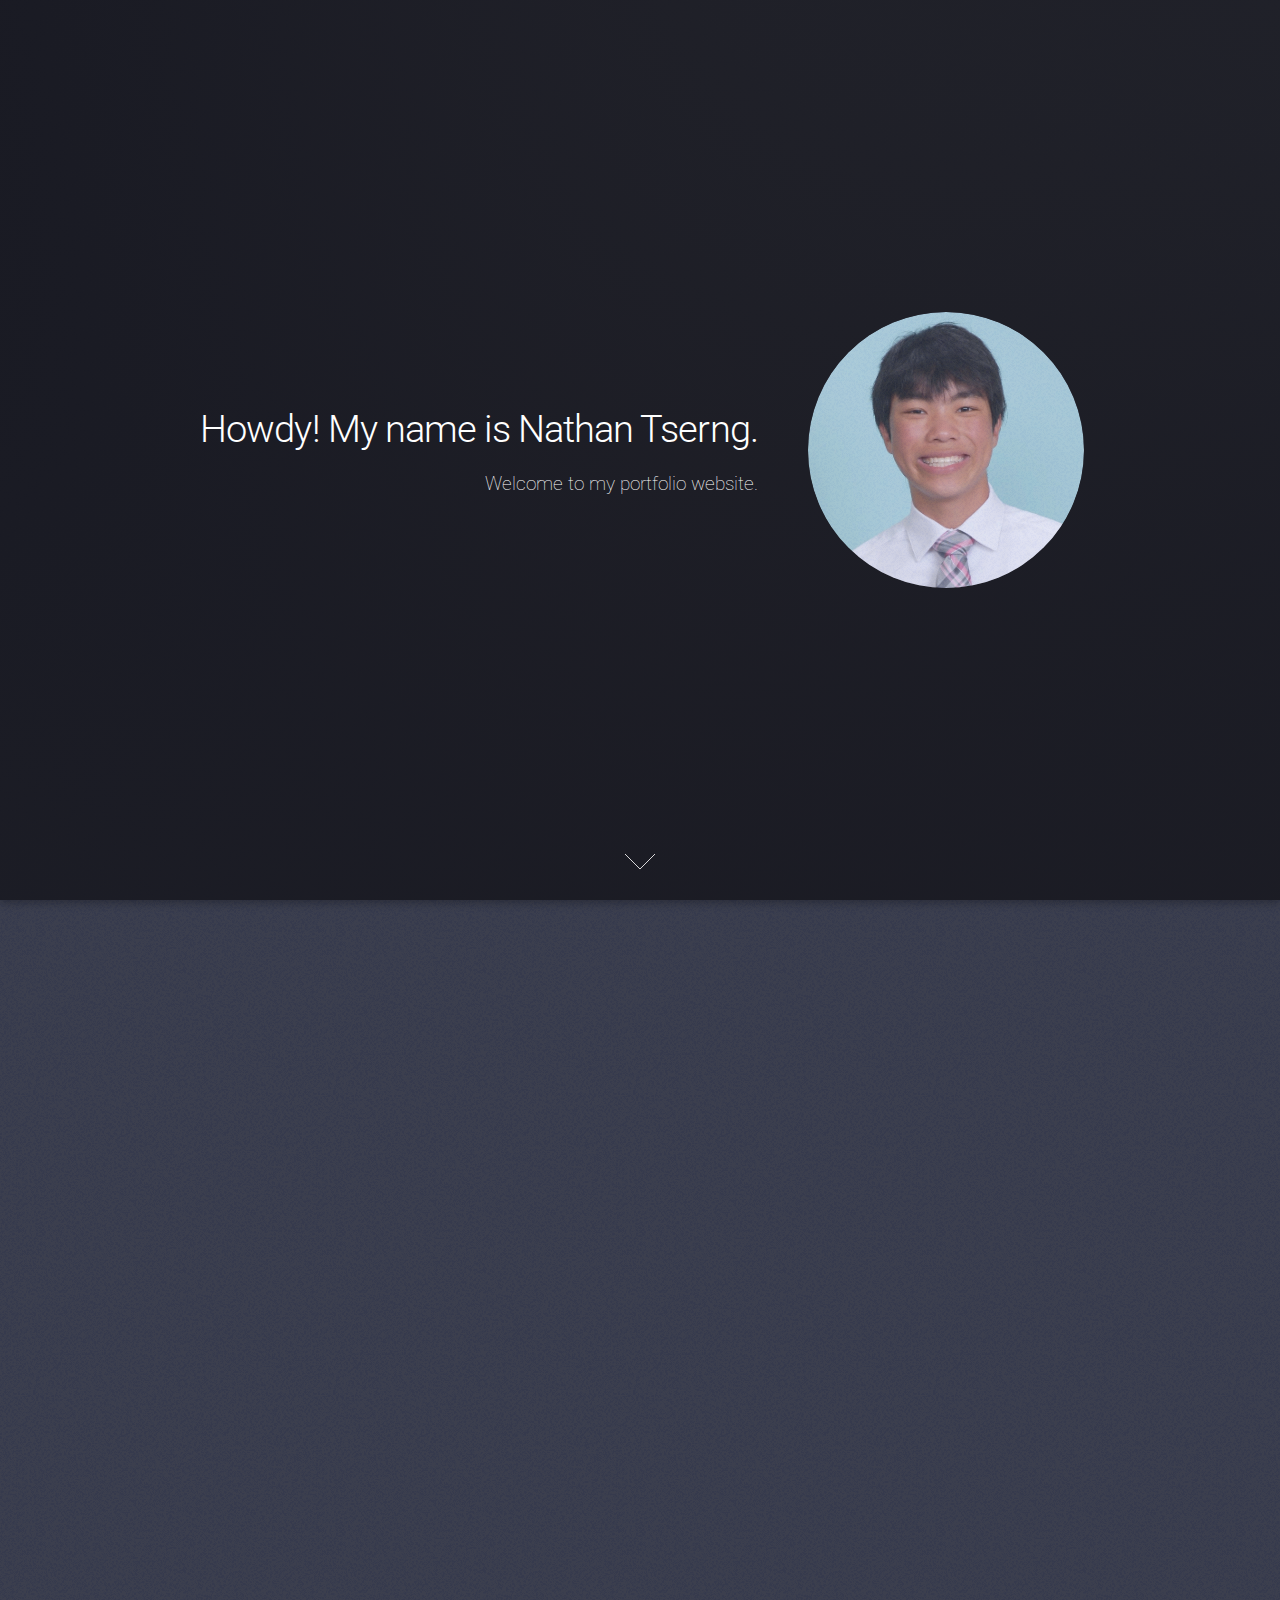
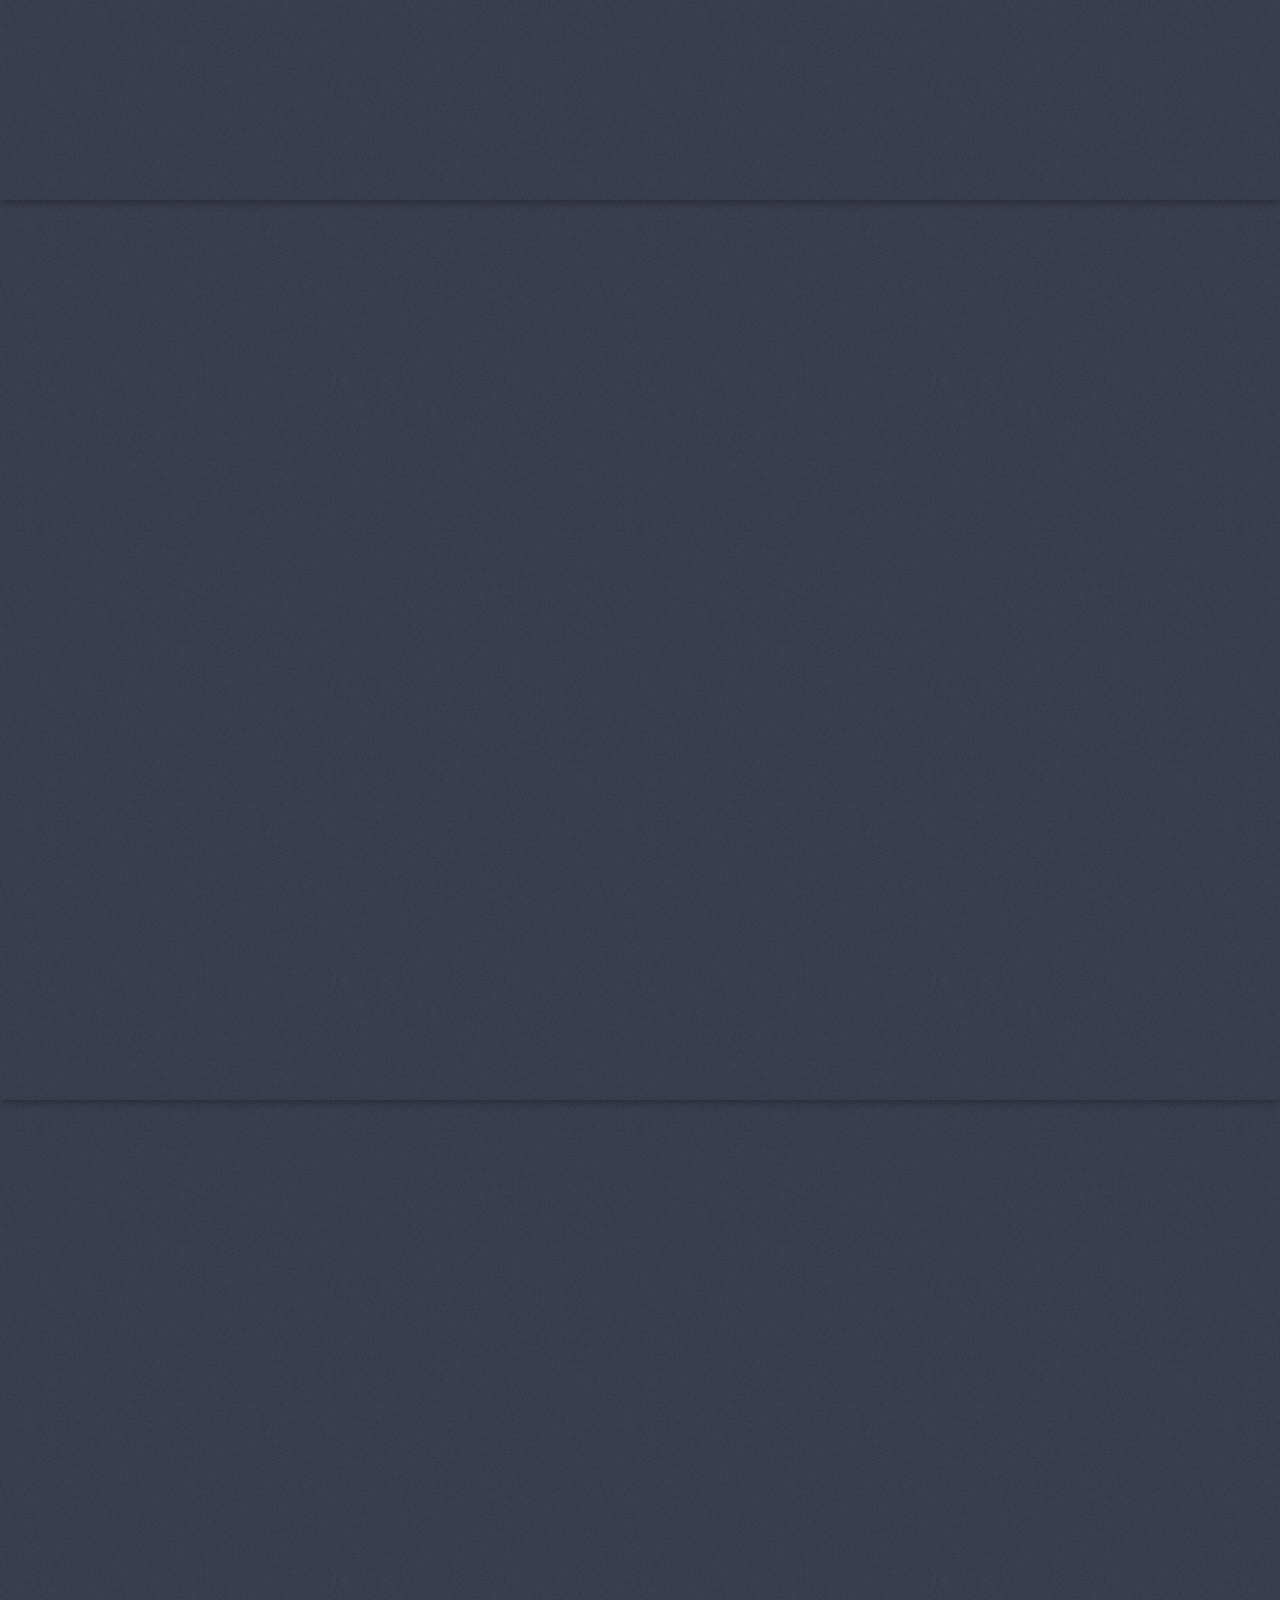
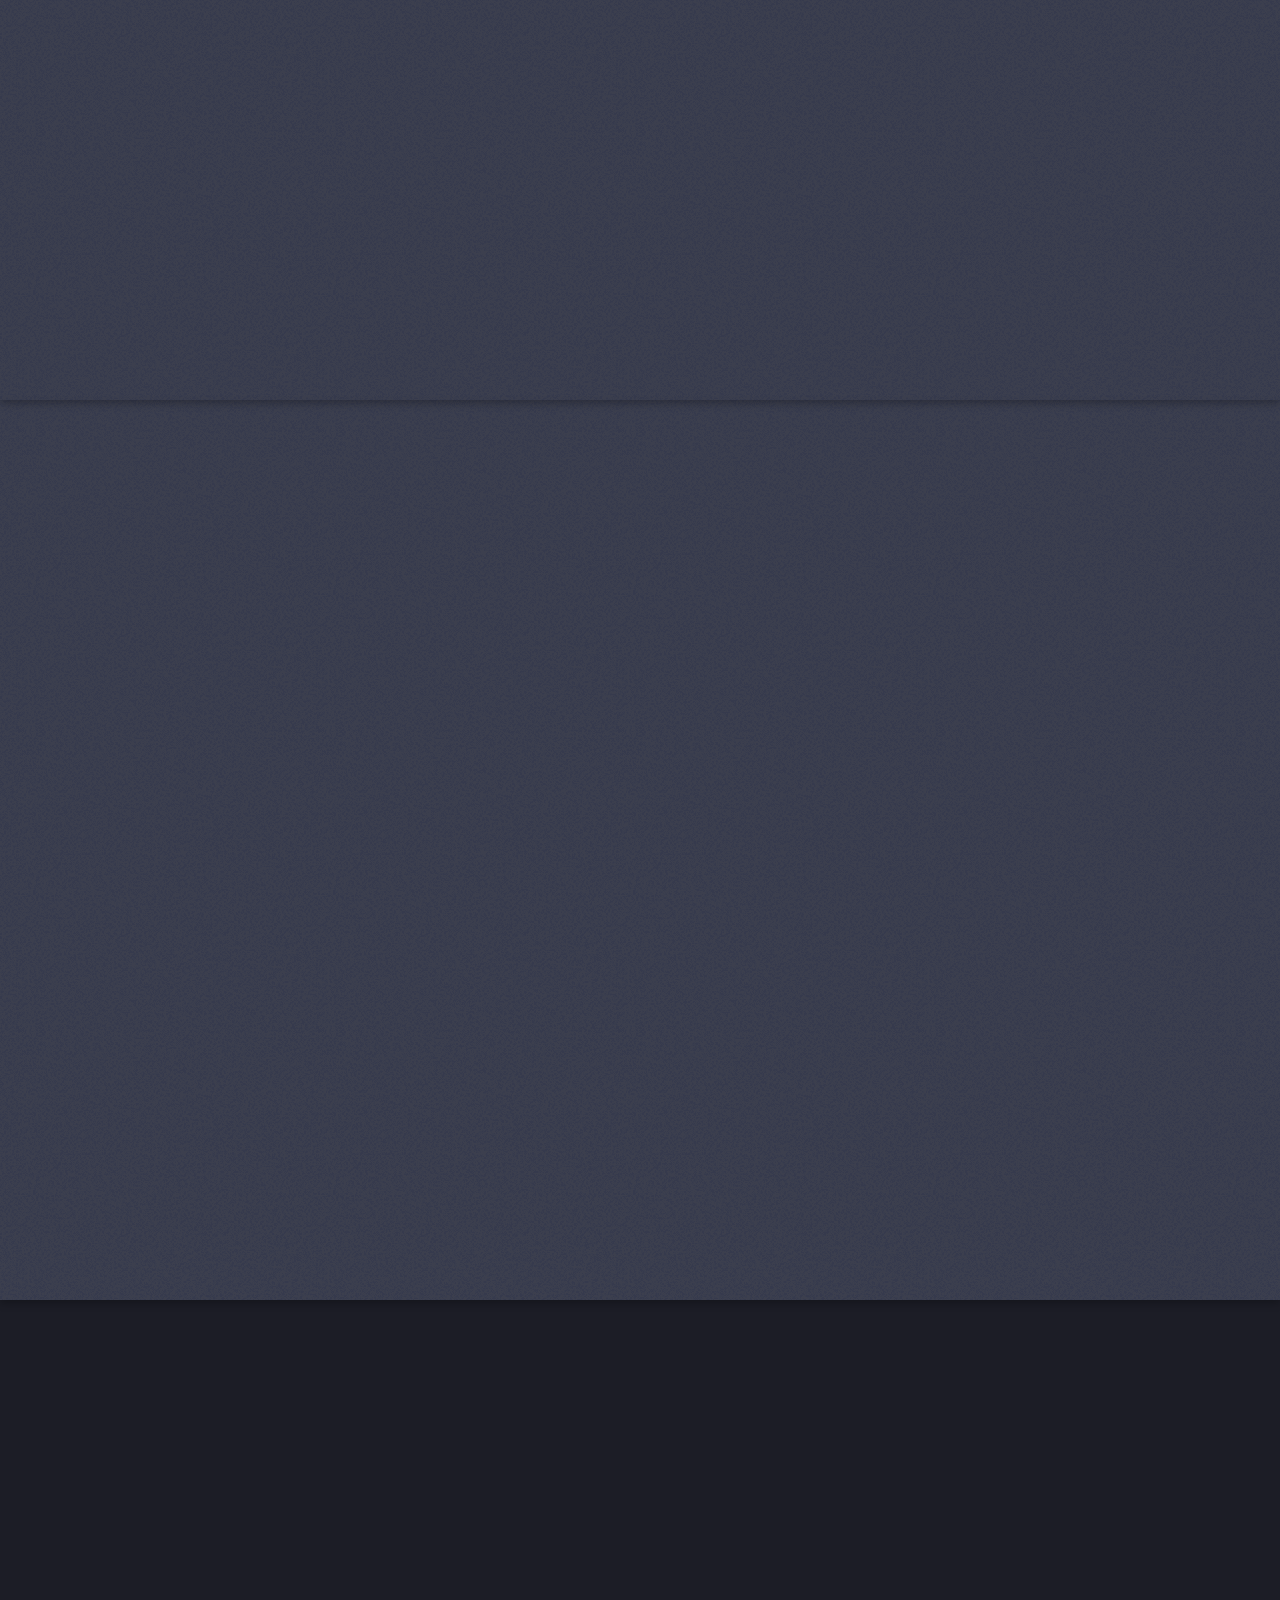
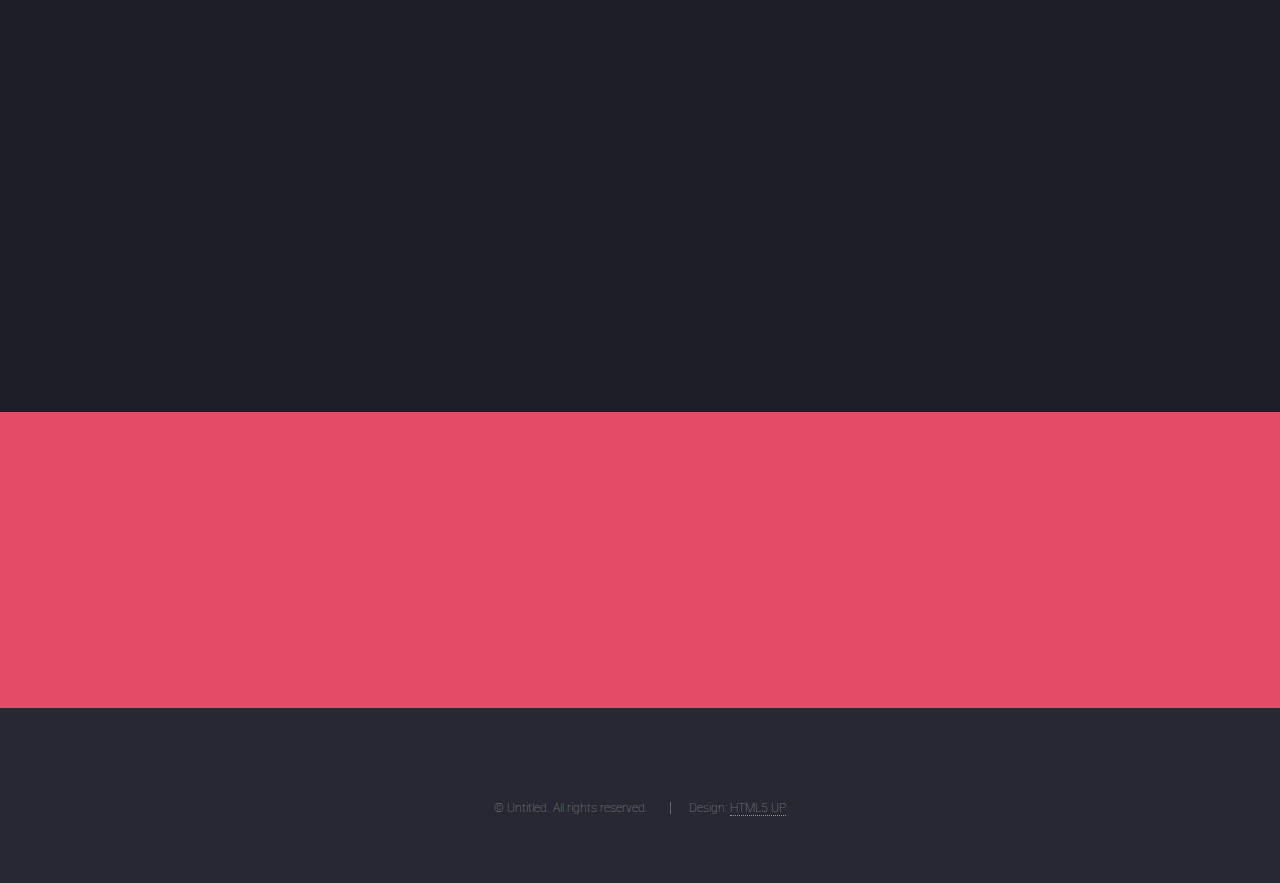
==== commit 502c3728: "updated website 10/4/2023" ====
--- a/index.html
+++ b/index.html
@@ -28,7 +28,7 @@
       <section id="banner">
         <div class="content">
           <header>
-            <h2>Hello! My name is Nathan Tserng.</h2>
+            <h2>Howdy! My name is Nathan Tserng.</h2>
             <p>Welcome to my portfolio website.</p>
           </header>
           <span class="image"><img src="images/nathanimage.jpg" alt="" /></span>
@@ -67,17 +67,15 @@
       <!-- Two -->
       <section id="two" class="spotlight style2 right">
         <span class="image fit main"
-          ><img src="images/chatgpt.jpg" alt=""
-        /></span>
-        <div class="content">
-          <header>
-            <h2>Chat GPT and Philosophy Research</h2>
-            <p>May 2023 - Present</p>
+          ><img src="images/ai.jpg" alt=""
+        /></span>
+        <div class="content">
+          <header>
+            <h2>The Origin-Oriented Programming Lab</h2>
+            <p>September 2023 - Present</p>
           </header>
           <p>
-            Worked with ChatGPT and OpenAI to see how they could be used to
-            automate philosphy research in the future. Also worked on developing
-            an article summarizer using Python.
+            Worked in the XLLM team under Professor Jeff Huang. Researched methods of optimizing intelligent Large Language Models for personal computers using C and C++.
           </p>
           <!--
           <ul class="actions">
@@ -91,16 +89,37 @@
       <!-- Three -->
       <section id="three" class="spotlight style3 left">
         <span class="image fit main bottom"
-          ><img src="images/iphone.jpg" alt=""
-        /></span>
-        <div class="content">
-          <header>
-            <h2>iOS Development Project</h2>
-            <p>August 2022 - December 2022</p>
+          ><img src="images/water2.jpg" alt=""
+        /></span>
+        <div class="content">
+          <header>
+            <h2>HowdyHydrate</h2>
+            <p>September 2023</p>
           </header>
           <p>
-            Built a simple war card game for the Apple App Store. Coded both
-            front-end and back-end using Swift.
+            Worked with a team to create a web app that allowed users to locate and rate water fountains across Texas A&M's campus.
+          </p>
+          <ul class="actions">
+            <li><a href="https://devpost.com/software/howdyhydrate" target="_blank" class="button">Learn More</a></li>
+          </ul>
+        </div>
+        <a href="#four" class="goto-next scrolly">Next</a>
+      </section>
+
+      <!-- Four -->
+      <section id="two" class="spotlight style2 right">
+        <span class="image fit main"
+          ><img src="images/chatgpt.jpg" alt=""
+        /></span>
+        <div class="content">
+          <header>
+            <h2>Chat GPT and Philosophy Research</h2>
+            <p>May 2023 - August 2023</p>
+          </header>
+          <p>
+            Worked with ChatGPT and OpenAI to see how they could be used to
+            automate philosphy research in the future. Developed
+            an article summarizer using Python and ChatGPT API.
           </p>
           <!--
           <ul class="actions">
@@ -108,10 +127,10 @@
           </ul>
         -->
         </div>
-        <a href="#four" class="goto-next scrolly">Next</a>
-      </section>
-
-      <!-- Four -->
+        <a href="#three" class="goto-next scrolly">Next</a>
+      </section>
+
+      <!-- Five -->
       <section id="four" class="wrapper style1 special fade-up">
         <div class="container">
           <header class="major">
@@ -121,21 +140,21 @@
           <div class="box alt">
             <div class="row gtr-uniform">
               <section class="col-4 col-6-medium col-12-xsmall">
+                <span class="icon solid alt major fa-download"></span>
+                <h3>Aggie Coding Club</h3>
+                <p>
+                  Attended coding workshops and took part in coding projects
+                </p>
+              </section>
+              <section class="col-4 col-6-medium col-12-xsmall">
                 <span class="icon solid alt major fa-chart-area"></span>
-                <h3>Aggie Coding Club</h3>
-                <p>
-                  Attended coding workshops and took part in coding projects
+                <h3>National Organization for Business and Engineering</h3>
+                <p>
+                  Dealt with the intersection between the fields of engineering and business
                 </p>
               </section>
               <section class="col-4 col-6-medium col-12-xsmall">
                 <span class="icon solid alt major fa-comment"></span>
-                <h3>National Organization for Business and Engineering</h3>
-                <p>
-                  Dealt with the intersection between the fields of engineering and business
-                </p>
-              </section>
-              <section class="col-4 col-6-medium col-12-xsmall">
-                <span class="icon solid alt major fa-flask"></span>
                 <h3>Brown Foundation Leadership Organization</h3>
                 <p>
                   Worked on becoming leaders around the community and across campus
@@ -152,7 +171,7 @@
         </div>
       </section>
 
-      <!-- Five -->
+      <!-- Six -->
       <section id="five" class="wrapper style2 special fade">
         <div class="container">
           <header>
